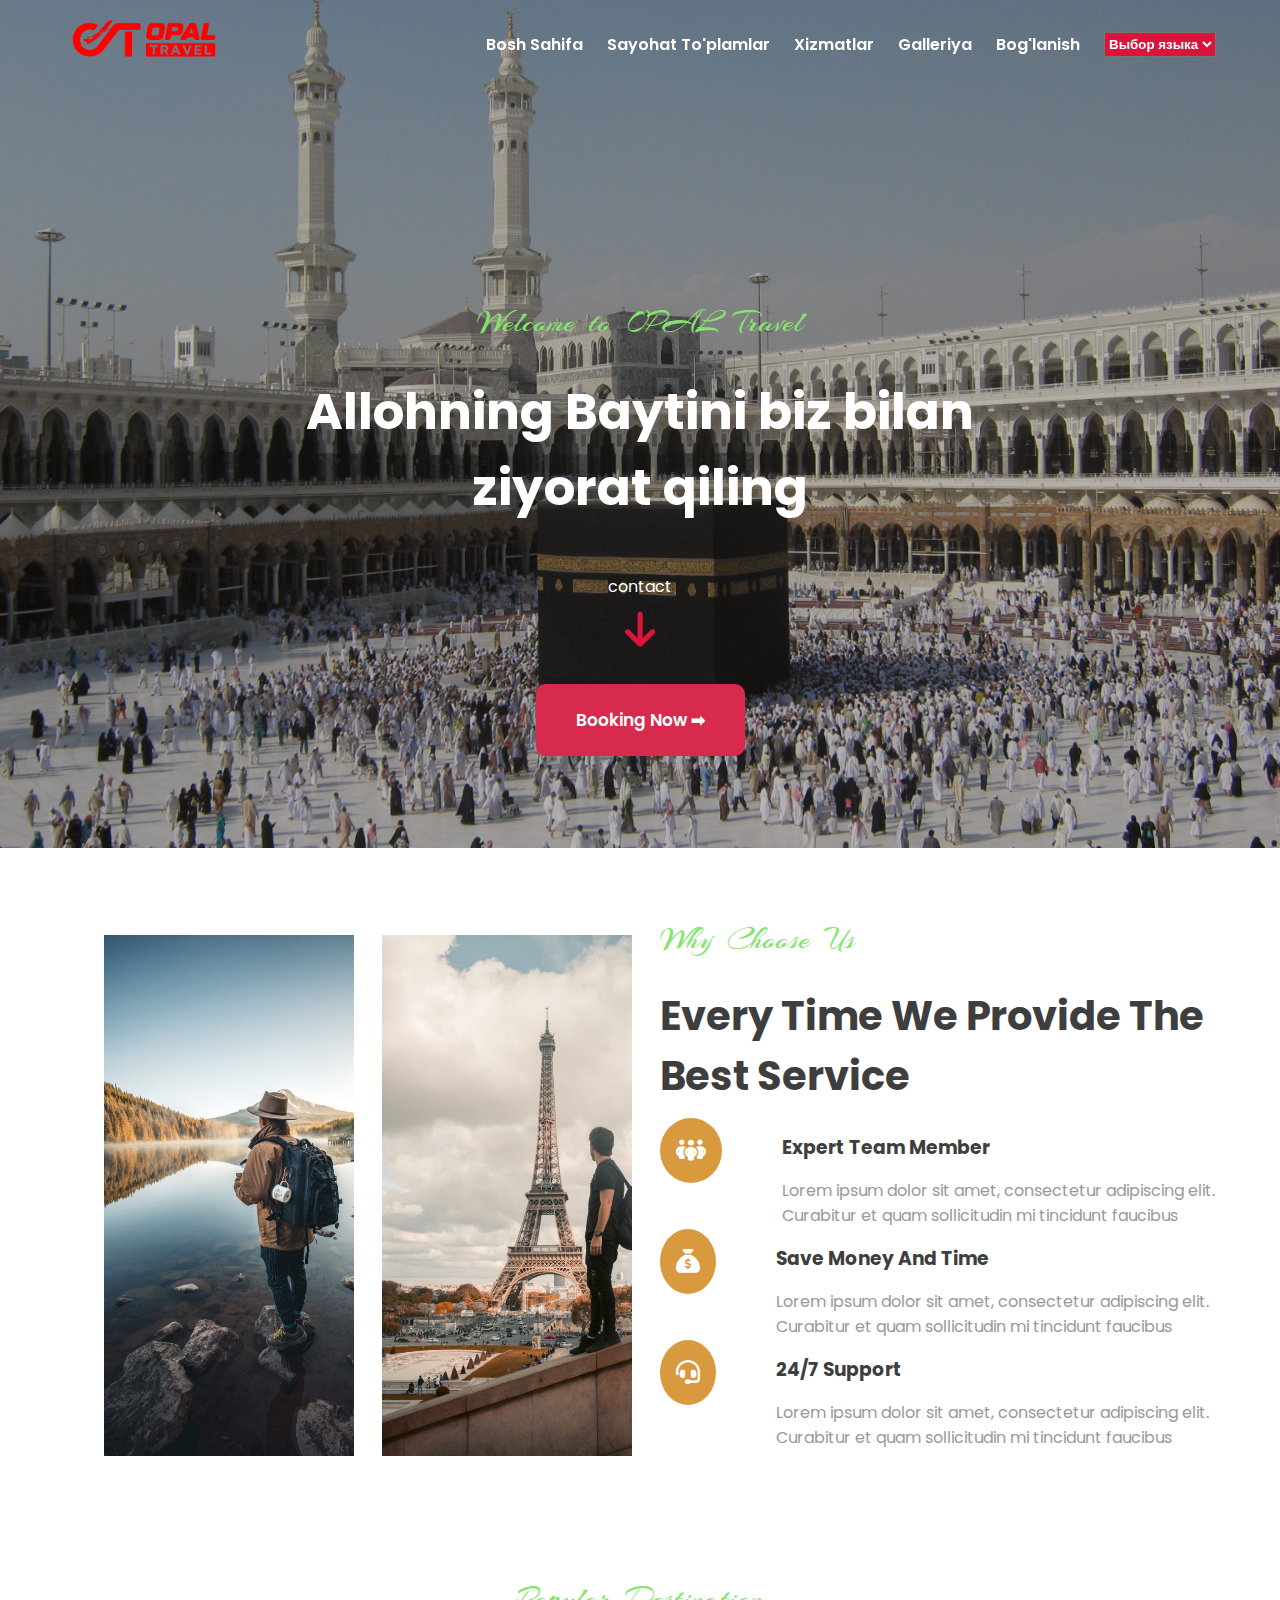
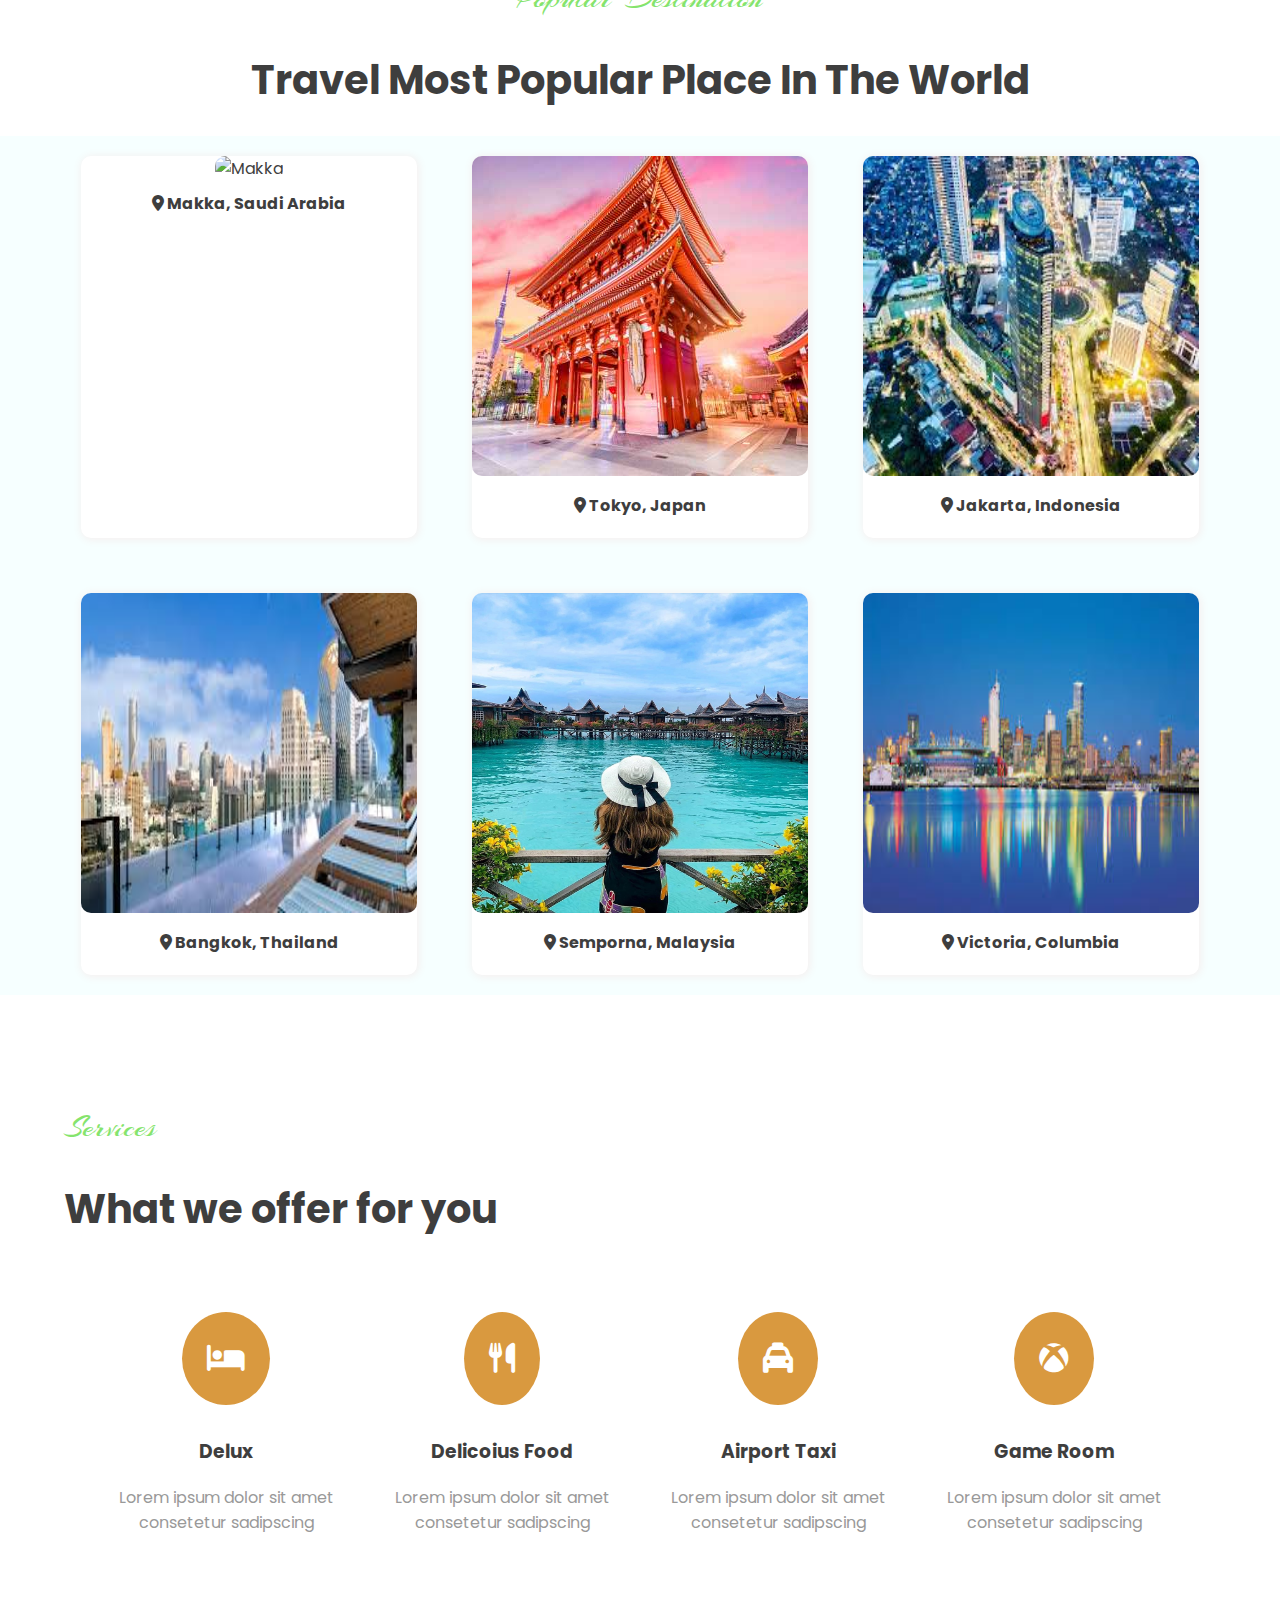
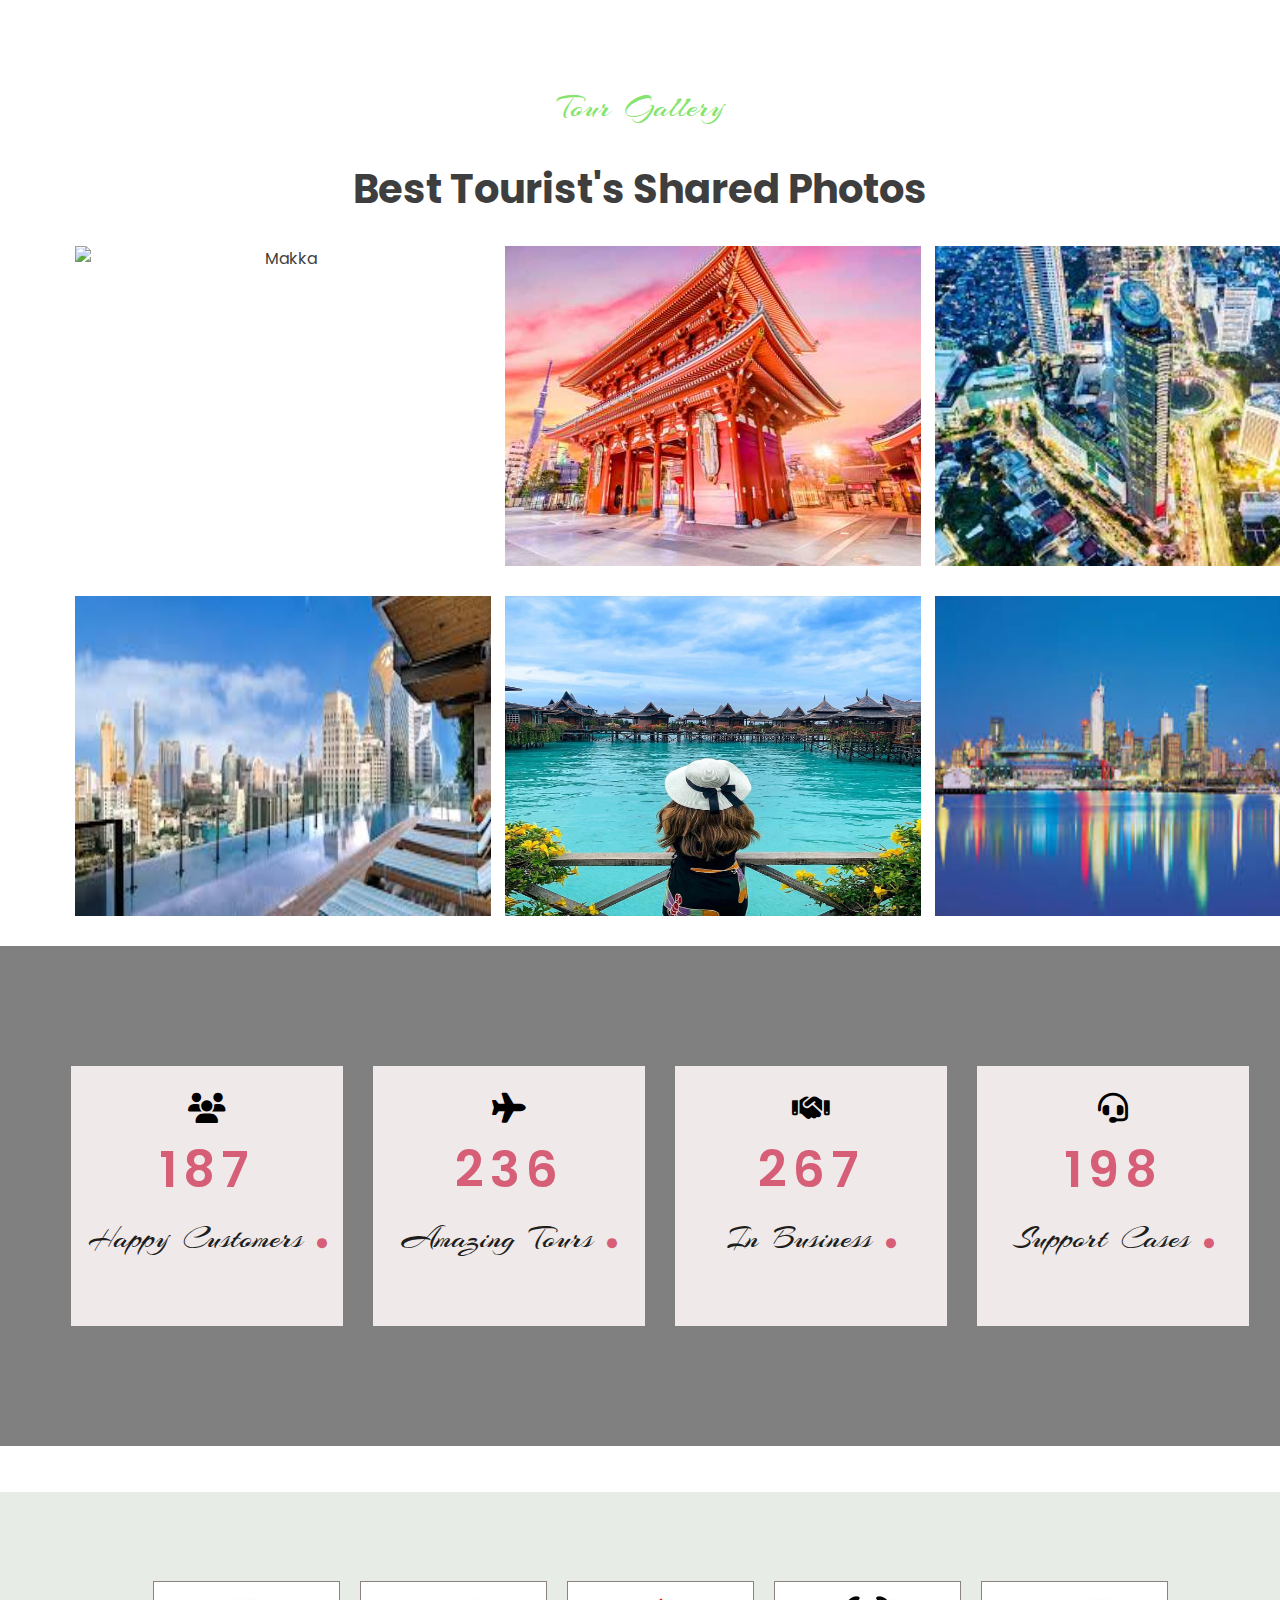
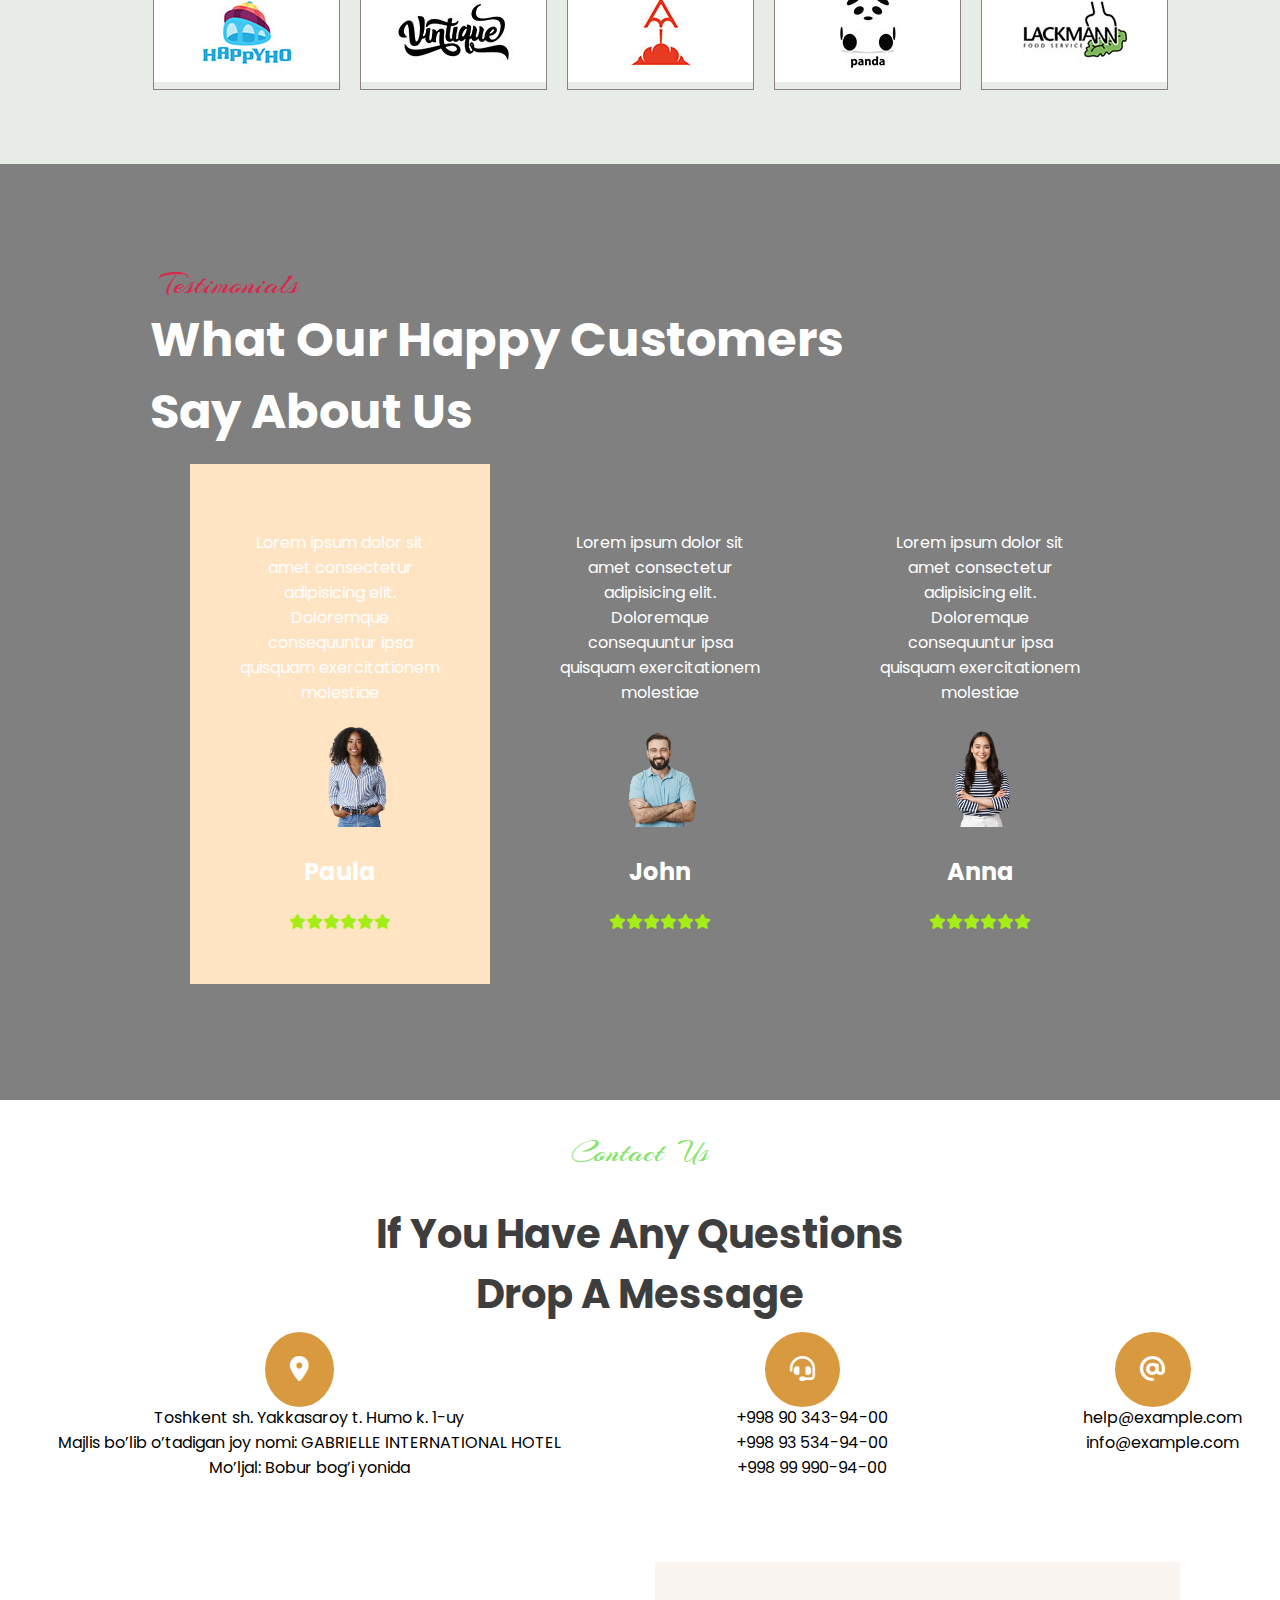
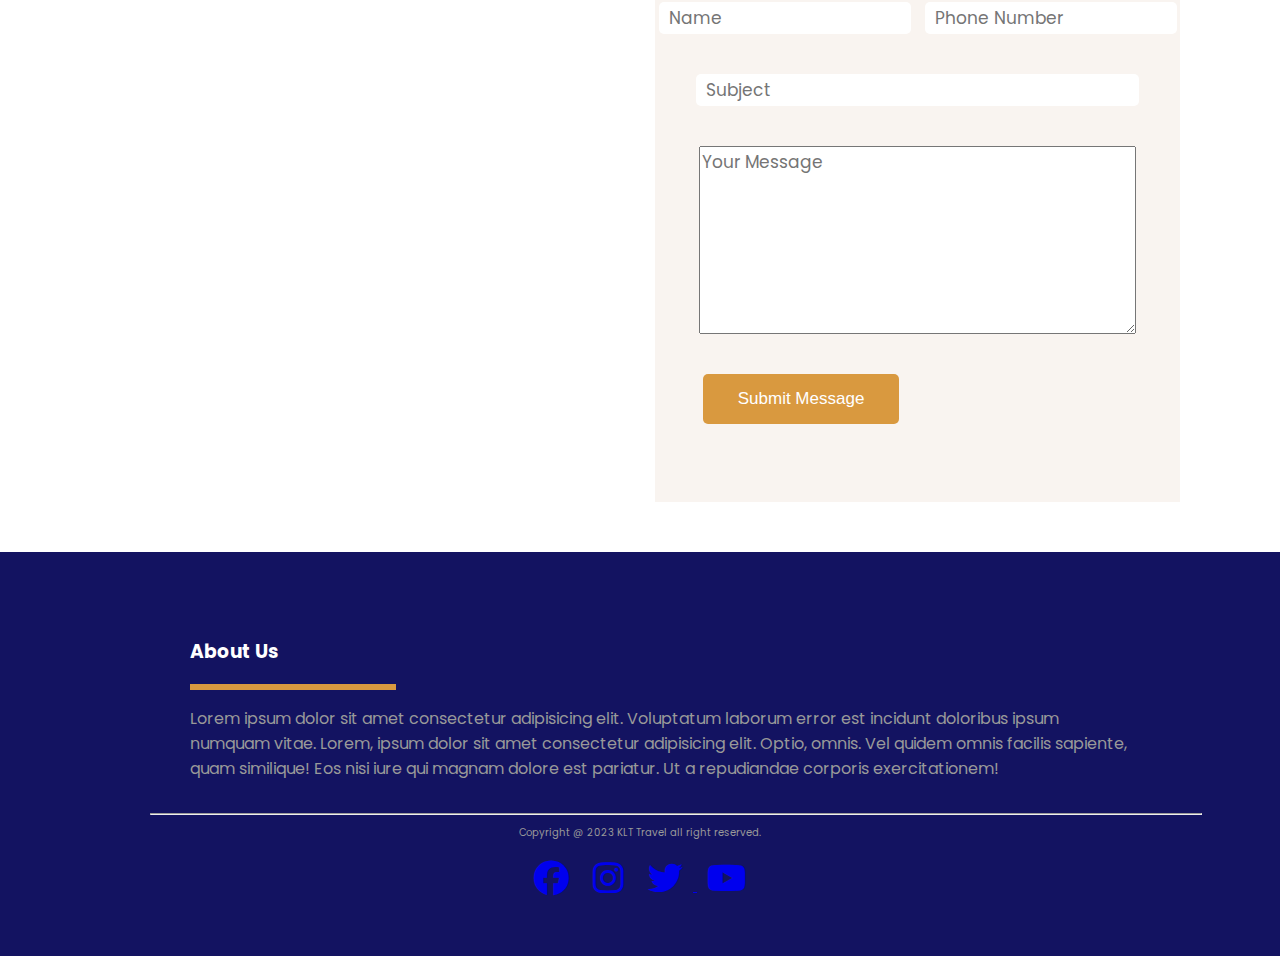
==== index-ru.html @ 3e482648 "opal tamom" ====
<!DOCTYPE html>
<html lang="ru">
  <head>
    <meta charset="UTF-8" />
    <meta http-equiv="X-UA-Compatible" content="IE=edge" />
    <meta name="viewport" content="width=device-width, initial-scale=1" />

    <title>OPAL Travel</title>
    <link
      rel="shortcut icon"
      href="images/icons/OPAL.png"
      type="image/x-icon" />
    <link rel="preconnect" href="https://fonts.googleapis.com" />
    <link rel="preconnect" href="https://fonts.gstatic.com" crossorigin />
    <link
      href="https://fonts.googleapis.com/css2?family=Arizonia&family=Poppins:wght@400;700&display=swap"
      rel="stylesheet" />
    <link
      rel="stylesheet"
      href="https://cdnjs.cloudflare.com/ajax/libs/font-awesome/6.1.1/css/all.min.css" />

    <link rel="stylesheet" href="styles/styles.css" />
    <script src="https://polyfill.io/v3/polyfill.min.js?features=default"></script>
    <script src="db.js"></script>
    <script src="script.js" defer></script>
  </head>
  <body>
    <header>
      <div class="logo">
        <a href="index.html"
          ><img src="images/icons/OPAL.png" alt="opal-logo"
        /></a>
      </div>
      <!-- <div class="menu">
        <ul class="nav-links" id="nav-links">
          <span class="close-bar"
            ><i class="fa-solid fa-circle-xmark"> </i
          ></span>
          <li><a href="#home" class="fixed">Bosh Sahifa</a></li>
          <li><a href="#top-deals" class="fixed">Sayohat To'plamlar </a></li>
          <li><a href="#services" class="fixed">Xizmatlar</a></li>
          <li><a href="#tour-gallery" class="fixed">Galleriya</a></li>
          <li><a href="#contact-us" class="fixed">Bog'lanish</a></li>
          
        </ul>
      </div> -->
      <div class="hamburger-menu" id="hamburger-menu">
        <a href="#" class="menu-bar"><i class="fa-solid fa-bars"></i></a>
      </div>

      <nav>
        <ul>
          <li><a href="#home" class="fixed">Bosh Sahifa</a></li>
          <li><a href="#top-deals" class="fixed">Sayohat To'plamlar </a></li>
          <li><a href="#services" class="fixed">Xizmatlar</a></li>
          <li><a href="#tour-gallery" class="fixed">Galleriya</a></li>
          <li><a href="#contact-us" class="fixed">Bog'lanish</a></li>
          <select
            name="language-selecet"
            id="language-select"
            onclick="setLanguagePreference(this.value);">
            <option value="0">Выбор языка </option>
            <option value="index.html">O'zbek</option>
            <option value="index-ru.html">Русский </option>
          </select>
        </ul>
      </nav>
    </header>

    <main>
      <section id="home">
        <div class="bg"></div>
        <div class="slide fade">
          <img
            src="images/places/K.jpg"
            alt="AL Masjid Al Haram  Makkah picture" />
          <div class="text">
            <h3 class="curly-words animate__animated animate__bounce">
              Welcome to OPAL Travel
            </h3>
            <h1 class="animate__animated animate__fadeInLeft">
              Allohning Baytini biz bilan ziyorat qiling
            </h1>
            <p class="animate__animated animate__fadeInRight">
              contact <br />
              <i class="fa-solid fa-arrow-down down-arrow"></i>
            </p>
            <a href="tel:+998903439400" class="call-btn">Booking Now ➡</a>
          </div>
        </div>
        <div class="slide fade">
          <img
            src="images/places/pexels-zukiman-mohamad-22804.jpg"
            alt="Dubai picture" />
          <div class="text">
            <h3 class="curly-words animate__animated animate__fadeInDown">
              Welcome to OPAL Travel
            </h3>
            <h1 class="animate__animated animate__fadeInLeft">
              Dunyoning yangi qirralarini biz bilan kashf qiling
            </h1>
            <p class="animate__animated animate__fadeInRight">
              Biz bilan hoziroq bog'laning
              <br />
              <i class="fa-solid fa-arrow-down down-arrow"></i>
            </p>
            <a href="tel:++998903439400" class="call-btn">Booking Now ➡</a>
          </div>
        </div>
      </section>
      <section id="why-choose-us">
        <div class="choose-images">
          <ul>
            <li>
              <img src="images/service/mountain-man.jpg" alt="mountain-man" />
            </li>
            <li><img src="images/service/paris.jpg" alt="paris" /></li>
          </ul>
        </div>
        <div class="choose-us-info">
          <h3 class="curly-words">Why Choose Us</h3>
          <h1 class="section-title">Every Time We Provide The Best Service</h1>
          <ul>
            <li>
              <div>
                <span><i class="fa-solid fa-people-group"></i> </span>
              </div>
              <div class="txt">
                <h3>Expert Team Member</h3>
                <p>
                  Lorem ipsum dolor sit amet, consectetur adipiscing elit.
                  Curabitur et quam sollicitudin mi tincidunt faucibus
                </p>
              </div>
            </li>
            <li>
              <div>
                <span><i class="fa-solid fa-sack-dollar"></i> </span>
              </div>
              <div class="txt">
                <h3>Save Money And Time</h3>
                <p>
                  Lorem ipsum dolor sit amet, consectetur adipiscing elit.
                  Curabitur et quam sollicitudin mi tincidunt faucibus
                </p>
              </div>
            </li>
            <li>
              <div>
                <span> <i class="fa-solid fa-headset"></i> </span>
              </div>
              <div class="txt">
                <h3>24/7 Support</h3>
                <p>
                  Lorem ipsum dolor sit amet, consectetur adipiscing elit.
                  Curabitur et quam sollicitudin mi tincidunt faucibus
                </p>
              </div>
            </li>
          </ul>
        </div>
      </section>
      <section id="top-deals">
        <h3 class="curly-words">Popular Destination</h3>
        <h1 class="section-title">Travel Most Popular Place In The World</h1>
        <div class="destination-gallery">
          <div class="travel-package-model hidden">
            <div class="close-travel">
              <i class="fa-solid fa-circle-xmark"></i>
            </div>

            <h3> Sizga ushbu safarda taklif qiladi: </h3>
            <ul class="travel-package-content"> </ul>
          </div>
          <div class="package-model-overlay hidden"></div>
          <ul class="travel-package-cards"></ul>
        </div>
      </section>
      <section id="services">
        <h3 class="curly-words">Services</h3>
        <h1 class="section-title">What we offer for you</h1>
        <ul class="services-cards">
          <li class="card">
            <span><i class="fa-solid fa-bed"></i></span>
            <h3>Delux</h3>
            <p>Lorem ipsum dolor sit amet consetetur sadipscing</p>
          </li>
          <li class="card">
            <span><i class="fa-solid fa-utensils"></i></span>
            <h3>Delicoius Food</h3>
            <p>Lorem ipsum dolor sit amet consetetur sadipscing</p>
          </li>
          <li class="card">
            <span><i class="fa-solid fa-taxi"></i></span>
            <h3>Airport Taxi</h3>
            <p>Lorem ipsum dolor sit amet consetetur sadipscing</p>
          </li>
          <li class="card">
            <span><i class="fa-brands fa-xbox"></i></span>
            <h3>Game Room</h3>
            <p>Lorem ipsum dolor sit amet consetetur sadipscing</p>
          </li>
        </ul>
      </section>
      <section id="tour-gallery">
        <div class="modal">
          <div class="modal-content">
            <div class="close modal-btns">
              <i class="close-modal fa-solid fa-circle-xmark"></i>
            </div>
            <img
              id="modal-photo"
              src="images/places/pexels-haydan-assoendawy-5004002.jpg"
              alt="" />
          </div>
        </div>
        <h3 class="curly-words">Tour Gallery</h3>
        <h1 class="section-title">Best Tourist's Shared Photos</h1>
        <ul class="photos"></ul>
      </section>
      <div class="statistics">
        <ul class="statistics-content">
          <li>
            <span><i class="fa-solid fa-users"></i></span>
            <h1 id="nbr">324</h1>
            <h3 class="curly-words">
              Happy Customers
              <span class="dot"><i class="fa-solid fa-circle"></i></span>
            </h3>
          </li>
          <li>
            <span><i class="fa-solid fa-plane"></i></span>
            <h1 id="nbr">236</h1>
            <h3 class="curly-words">
              Amazing Tours
              <span class="dot"><i class="fa-solid fa-circle"></i></span>
            </h3>
          </li>
          <li>
            <span><i class="fa-solid fa-handshake"></i></span>
            <h1 id="nbr">267</h1>
            <h3 class="curly-words">
              In Business
              <span class="dot"><i class="fa-solid fa-circle"></i></span>
            </h3>
          </li>
          <li>
            <span><i class="fa-solid fa-headset"></i></span>
            <h1 id="nbr">198</h1>
            <h3 class="curly-words">
              Support Cases
              <span class="dot"><i class="fa-solid fa-circle"></i></span>
            </h3>
          </li>
        </ul>
      </div>
      <div class="partners">
        <ul>
          <li><img src="/images/partners/1-2.jpg" alt="partners logo" /></li>
          <li><img src="/images/partners/2-2.jpg" alt="partners logo" /></li>
          <li><img src="/images/partners/3-2.jpg" alt="partners logo" /></li>
          <li><img src="/images/partners/4-2.jpg" alt="partners logo" /></li>
          <li><img src="/images/partners/5-2.jpg" alt="partners logo" /></li>
        </ul>
      </div>
      <section id="testimonials">
        <div class="testimonials-content">
          <div class="testimonials-headings">
            <h3 class="curly-words">Testimonials</h3>
            <h1>What Our Happy Customers</h1>
            <h1>Say About Us</h1>
          </div>
          <ul class="views-container">
            <li class="views">
              <p>
                Lorem ipsum dolor sit amet consectetur adipisicing elit.
                Doloremque consequuntur ipsa quisquam exercitationem molestiae
              </p>
              <div class="user-img">
                <img
                  src="/images/users/user1-removebg-preview.png"
                  alt="user photo" />
              </div>
              <h2>Paula</h2>
              <span class="rating-stars"
                ><i class="fa-solid fa-star"></i><i class="fa-solid fa-star"></i
                ><i class="fa-solid fa-star"></i><i class="fa-solid fa-star"></i
                ><i class="fa-solid fa-star"></i><i class="fa-solid fa-star"></i
              ></span>
            </li>
            <li class="views">
              <p>
                Lorem ipsum dolor sit amet consectetur adipisicing elit.
                Doloremque consequuntur ipsa quisquam exercitationem molestiae
              </p>
              <div class="user-img">
                <img
                  src="/images/users/user2-removebg-preview.png"
                  alt="user photo" />
              </div>
              <h2>John</h2>
              <span class="rating-stars"
                ><i class="fa-solid fa-star"></i><i class="fa-solid fa-star"></i
                ><i class="fa-solid fa-star"></i><i class="fa-solid fa-star"></i
                ><i class="fa-solid fa-star"></i><i class="fa-solid fa-star"></i
              ></span>
            </li>
            <li class="views active">
              <p>
                Lorem ipsum dolor sit amet consectetur adipisicing elit.
                Doloremque consequuntur ipsa quisquam exercitationem molestiae
              </p>
              <div class="user-img">
                <img
                  src="/images/users/user3-removebg-preview.png"
                  alt="user photo" />
              </div>
              <h2>Anna</h2>
              <span class="rating-stars"
                ><i class="fa-solid fa-star"></i><i class="fa-solid fa-star"></i
                ><i class="fa-solid fa-star"></i><i class="fa-solid fa-star"></i
                ><i class="fa-solid fa-star"></i><i class="fa-solid fa-star"></i
              ></span>
            </li>
          </ul>
        </div>
      </section>
      <section id="contact-us">
        <h3 class="curly-words">Contact Us</h3>
        <h1>
          If You Have Any Questions <br />
          Drop A Message
        </h1>
        <ul>
          <li>
            <span><i class="fa-solid fa-location-dot"></i></span>
            <p>
              Toshkent sh. Yakkasaroy t. Humo k. 1-uy <br />
              Majlis bo’lib o’tadigan joy nomi: GABRIELLE INTERNATIONAL HOTEL
              <br />
              Mo’ljal: Bobur bog’i yonida
            </p>
          </li>
          <li>
            <span><i class="fa-solid fa-headset"></i></span>
            <p>
              +998 90 343-94-00 <br />+998 93 534-94-00 <br />
              +998 99 990-94-00
            </p>
          </li>
          <li>
            <span><i class="fa-solid fa-at"></i></span>
            <p>
              help@example.com <br />
              info@example.com
            </p>
          </li>
        </ul>
        <div class="map-form">
          <div id="map"></div>
          <form
            method="post"
            action="https://api.sheetmonkey.io/form/v38ZGj1Fj7VmcC5HM39WJy">
            <input type="text" name="Name" placeholder="Name" />
            <input
              type="tel"
              name="Phone"
              placeholder="Phone Number"
              required />
            <input type="text" name="Subject" placeholder="Subject" />
            <textarea
              name="Message"
              id="message"
              rows="7"
              placeholder="Your Message"></textarea>
            <button type="submit">Submit Message</button>
          </form>
        </div>
      </section>
    </main>
    <footer>
      <ul>
        <li>
          <h3>About Us</h3>
          <hr class="first" width="10px" />
          <p>
            Lorem ipsum dolor sit amet consectetur adipisicing elit. Voluptatum
            laborum error est incidunt doloribus ipsum numquam vitae. Lorem,
            ipsum dolor sit amet consectetur adipisicing elit. Optio, omnis. Vel
            quidem omnis facilis sapiente, quam similique! Eos nisi iure qui
            magnam dolore est pariatur. Ut a repudiandae corporis
            exercitationem!
          </p>
        </li>
      </ul>
      <hr width="1050px" />

      <div class="socials">
        <p class="copyright">Copyright @ 2023 KLT Travel all right reserved.</p>
        <a href="https://www.facebook.com"
          ><i class="fa-brands fa-facebook"></i
        ></a>
        <a href="https://www.instagram.com"
          ><i class="fa-brands fa-instagram"></i
        ></a>
        <a href="https://www.twitter.com">
          <i class="fa-brands fa-twitter"></i>
        </a>
        <a href="https://www.youtube.com">
          <i class="fa-brands fa-youtube"></i>
        </a>
      </div>
    </footer>
    <script
      async
      src="https://maps.googleapis.com/maps/api/js?key=AIzaSyCbPC1AUNj_nvTOftu_wu8YX6pYFyJhK-w&callback=initMap"></script>
  </body>
</html>
---- styles/styles.css ----
body {
  margin: 0;
  padding: 0;
  box-sizing: border-box;
  font-family: "Poppins", serif;
  color: rgb(62, 62, 62);
}
p {
  color: rgb(153, 153, 153);
}

ul {
  list-style-type: none;
}
/* ----------HEADER */
header {
  display: flex;
  justify-content: space-between;
  align-items: center;
  height: 7%;
  padding: 1% 5%;
  background-color: inherit;
  position: fixed;
  top: 0;
  left: 0;
  right: 0;
  z-index: 999;
  transition: 0.3s ease-in-out;
  color: #fff;
}

.nav-active {
  background-color: #fff;
  color: black;
  box-shadow: 1px 1px 10px 1px rgb(182, 171, 171);
}
nav a {
  text-decoration: none;
  transition: 0.1s;
  font-weight: 600;
}

nav a:hover {
  color: aquamarine;
}

header .logo img {
  width: 10rem;
}

header nav ul {
  display: flex;
  gap: 1.5rem;
}
header .fixed {
  color: inherit;
}

/* ----------------MAIN */
#home {
  text-align: center;
}
.curly-words {
  font-family: "Arizonia", serif;
  color: rgb(133, 228, 109);
  word-spacing: 5px;
  font-size: 2rem;
  font-weight: normal;
}

.down-arrow {
  font-size: 40px;
  color: crimson;
  margin: 10px 0;
}

#language-select {
  background-color: crimson;
  color: #fff;
  font-weight: bold;
  font-style: inherit;
}

#home .slide img {
  width: 100%;
  height: 53rem !important;
  vertical-align: center;
  object-fit: cover;
}
#home .bg {
  width: 100%;
  height: 53rem;
  background-color: rgba(20, 9, 9, 0.295);
  position: absolute;
}

#home .slide .text {
  color: #fff;
  position: absolute;
  top: 30%;
  width: 100%;
}
.slide .text h1,
.slide .text p {
  width: 43rem;
  margin: 0 auto 3rem auto;
  color: #fff;
}
.slide .text h1 {
  font-size: 50px;
}
.slide .text .call-btn {
  outline: none;
  border: none;
  padding: 1.5rem 2.5rem;
  background-color: rgb(216, 42, 77);
  color: #fff;
  font-size: 17px;
  border-radius: 10px;
  cursor: pointer;
  margin-top: 10rem !important;
  font-weight: 600;
  transition: 0.3s;
  text-decoration: none;
}
.slide .text .call-btn:hover {
  background-color: rgb(214, 95, 119);
}

/* ------ why choose us  */

#why-choose-us {
  display: flex;
  padding: 5%;
}
.choose-images ul {
  display: flex;
}

.choose-images ul li img {
  width: 90%;
}
.section-title {
  font-size: 2.5rem;
}
.choose-us-info ul {
  padding-left: 0 !important;
}
.choose-us-info li {
  display: flex;
}

.choose-us-info span {
  font-size: 2rem;
  margin-right: 3.7rem;
  padding: 1rem;
  font-size: 1.5rem;
}
.choose-us-info h3 {
  margin: 0;
}

#top-deals {
  text-align: center;
}

/* -------- TRAVEL PACKAGES */
/* 
.destination-gallery {
  display: flex;
  flex-direction: column;
  align-items: center;
  justify-content: center;
  color: #222;
  position: relative;
} */

.travel-package-cards {
  background-color: rgb(246, 255, 255);
  display: grid;
  grid-template-columns: 21rem 21rem 21rem;
  gap: 55px !important;
  justify-content: center;
  padding: 20px 0;
}
.travel-package-card {
  background-color: #fff;
  box-shadow: 1px 1px 10px 1px rgb(245, 239, 239);
  border-radius: 10px;
  cursor: pointer;
}

.card-img img {
  width: 21rem;
  border-radius: 10px;
  height: 20rem;
  transition: 0.3s;
  margin-bottom: 10px;
}
.card-img img:hover {
  filter: brightness(50%);
}

.travel-package-card .price {
  background-color: rgb(217, 153, 63);
  display: inline-block;
  color: #fff;
  padding: 5px 25px;
  border-radius: 50px;
  letter-spacing: 5px;
}

.location-name {
  margin: 0;
  margin-bottom: 20px;
}

.travel-package-model {
  background-color: white;
  border: 1px solid #ddd;
  border-radius: 15px;
  position: fixed; /* Stay in place */
  z-index: 9; /* Sit on top */
  padding: 20px;
  left: 35%;
  top: 40%;
  width: 30%; /* Full width */
  overflow: hidden; /* Enable scroll if needed */
}

.package-model-overlay {
  position: fixed;
  top: 0;
  bottom: 0;
  left: 0;
  right: 0;
  width: 100%;
  height: 100%;
  background: rgba(0, 0, 0, 0.5);
  backdrop-filter: blur(5px);
  z-index: 1;
}
.close-travel {
  position: absolute;
  cursor: pointer;
  color: rgb(214, 95, 119);
  font-size: 30px;
  top: 0;
  right: 10px;
}

.hidden {
  display: none;
}

#services {
  padding: 5%;
}
.services-cards {
  display: flex;
  justify-content: center;
  margin: 0 auto;
  gap: 20px;
  padding-left: 0;
}

#services .card {
  text-align: center;
  width: 16rem;
  padding: 70px 0 40px 0;
  transition: 0.3s;
}
#services .card:hover {
  background-color: rgba(241, 248, 246, 0.438);
}

span {
  background-color: rgb(217, 153, 63);
  padding: 25px;
  border-radius: 60%;
  color: #fff;
  font-size: 30px;
}
#services .card h3 {
  margin-top: 55px;
}

#tour-gallery {
  text-align: center;
}
.photos {
  display: grid;
  grid-template-columns: 25rem 25rem 25rem;
  gap: 30px;
  padding-left: 75px;
}
.photo {
  width: 26rem;
  height: 20rem;
  position: relative;
  display: inline-block;
}
.photo img {
  display: block;
  width: 100%;
  height: 100%;
  transition: 0.5s ease;
  /* backface-visibility: hidden; */
}

.photo span {
  opacity: 0;
  position: absolute;
  top: 50%;
  left: 50%;
  background-color: transparent;
  font-size: 60px;
  transform: translate(-50%, -50%);
  -ms-transform: translate(-50%, -50%);
  text-align: center;
  cursor: pointer;
}
.photo-name {
  opacity: 0;
  position: absolute;
  bottom: 0;
  left: 10px;
  color: #fff;
}
.photo:hover img {
  filter: brightness(60%) !important;
}

.photo:hover .photo-name,
.photo:hover span {
  opacity: 1;
}

#tour-gallery .modal {
  display: none;
  /* Hidden by default */
  position: fixed; /* Stay in place */
  z-index: 999; /* Sit on top */
  padding-top: 100px; /* Location of the box */
  left: 0;
  top: 0;
  width: 100%; /* Full width */
  height: 100%; /* Full height */
  overflow: hidden; /* Enable scroll if needed */
  background-color: rgb(3, 2, 2); /* Fallback color */
  background-color: rgba(0, 0, 0, 0.677); /* Black w/ opacity */
}
.modal-content {
  position: relative;
  height: 100vh;
}
.modal-content img {
  margin-top: 5%;
  width: 50rem;
  height: 35rem;
}

.modal-content {
  -webkit-animation-name: zoom;
  -webkit-animation-duration: 0.6s;
  animation-name: zoom;
  animation-duration: 0.6s;
}

@-webkit-keyframes zoom {
  from {
    -webkit-transform: scale(0);
  }
  to {
    -webkit-transform: scale(1);
  }
}

@keyframes zoom {
  from {
    transform: scale(0);
  }
  to {
    transform: scale(1);
  }
}

.modal-btns {
  position: absolute;
  cursor: pointer;
  color: rgb(214, 95, 119);
  font-size: 50px;
}

.close {
  top: -10%;
  right: 20px;
}

.statistics {
  width: 100%;
  height: 100%;
  margin: 30px 0;
}
.statistics-content {
  display: flex;
  background-image: url("/images/travel-concept-with-landmarks.jpg");
  min-height: 500px;
  background-attachment: fixed;
  background-repeat: no-repeat;
  background-size: cover;
  background-position: top;
  background-color: grey;
  background-blend-mode: multiply;
  justify-content: center;
  align-items: center;
  gap: 30px;
  text-align: center;
}
.statistics-content li {
  width: 17rem;
  height: 15rem;
  background-color: rgba(246, 239, 239, 0.942);
  padding-top: 20px;
}
.statistics-content li span {
  background-color: transparent;
  color: black;
}
.statistics-content li h1 {
  color: rgb(214, 95, 119);
  margin-top: 0px;
  margin-bottom: 10px;
  font-size: 50px;
  letter-spacing: 6px;
  font-weight: 600;
}
.statistics-content li .curly-words {
  color: rgb(32, 29, 29);
  margin-top: 10px;
}
.dot {
  font-size: 10px;
  display: inline-block;
  padding: 0;
}
.dot i {
  color: rgb(214, 95, 119);
}
.partners {
  height: 18rem;
  overflow: hidden;
}
.partners ul {
  height: 100%;
  background-color: rgb(232, 236, 231);
  display: flex;
  align-items: center;
  justify-content: center;
  gap: 20px;
}
.partners li {
  border: solid rgb(141, 130, 130) 1px;
}
#testimonials {
  height: 100%;
  /* width: 100%; */
  background-image: url("/images/places/maldives-island.jpg");
  min-height: 70vh;
  background-attachment: fixed;
  background-repeat: no-repeat;
  background-size: cover;
  background-position: top;
  background-color: grey;
  background-blend-mode: multiply;
  padding: 100px 150px;
  overflow: hidden !important;
}

.testimonials-headings h3 {
  margin: 0 10px;
  color: rgb(216, 42, 77);
}

#testimonials h1 {
  color: #fff;
  font-size: 3rem;
  margin: 0;
}

#testimonials ul {
  display: flex;
  gap: 20px;
}
#testimonials ul li {
  width: 15rem;
  padding: 50px;
  color: #fff;
  text-align: center;
  transition: 0.3s all;
}
.active {
  background-color: bisque;
}
#testimonials li img {
  width: 10rem;
}
#testimonials p {
  color: #fff;
}
#testimonials li span {
  background-color: transparent;
  font-size: 15px;
  color: rgb(165, 237, 22);
}
#contact-us {
  text-align: center;
}
#contact-us h1 {
  font-size: 40px;
}
#contact-us ul {
  display: flex;
  gap: 120px;
  justify-content: center;
}
#contact-us li p {
  color: black;
  display: inline-block;
}
#contact-us span {
  text-align: center;
  padding: 20px 25px;
  font-size: 25px;
  border-radius: 50%;
  margin-right: 20px;
}

.map-form {
  display: flex;
  justify-content: space-between;
  gap: 30px;
  padding: 50px 100px;
}

#map {
  height: 60vh;
  width: 100%;
}

/* 
 * Optional: Makes the sample page fill the window. 
 */
html,
body {
  height: 100%;
  margin: 0;
  padding: 0;
}

form {
  background-color: rgba(246, 240, 234, 0.7);
  width: 100%;
  padding-top: 40px;
}
input {
  height: 30px;
  width: 240px;
  font-size: 17px;
  border: none;
  border-radius: 5px;
  font-family: inherit;
  padding-left: 10px;
}
input:nth-child(1) {
  margin-right: 10px;
  margin-bottom: 40px;
}
input:nth-child(3) {
  display: block;
  width: 82%;
  margin: 0 auto 40px auto;
}
textarea {
  font-family: inherit;
  font-size: 17px;
  margin: 0 auto 40px auto;
  display: block;
  width: 82%;
}

form button {
  padding: 15px 35px;
  position: absolute;
  left: 54.9%;
  cursor: pointer;
  background-color: rgb(217, 153, 63);
  color: #fff;
  font-size: 17px;
  border: none;
  border-radius: 5px;
  transition: 0.3s;
}

form button:hover {
  background-color: rgb(43, 43, 136);
}
footer {
  background-color: rgb(19, 19, 97);
  color: #fff;
  padding: 50px 150px;
}
hr.first {
  width: 200px !important;
  border: 3px solid rgb(217, 153, 63);
  margin-left: 0px;
}
footer ul {
  display: flex;
}

.socials {
  text-align: center;
}
.copyright {
  font-size: 10px;
}
.socials i {
  font-size: 35px;
  margin: 10px;
  transition: 0.3s;
}
.socials a:hover {
  color: blueviolet;
}
.menu {
  display: none;
  justify-content: center;
  align-items: center;
  width: 800px;
  height: 55vh;
  margin: 0 auto;
  background-color: rgb(48, 48, 138);
  box-shadow: 0 2px 5px rgba(0, 0, 0, 0.1);
  position: relative;
  top: 580%;
  left: 30%;
  transform: translate(-50%, -50%);
  transition: all 0.3s ease;
  border-radius: 5%;
}
.menu span {
  font-size: 30px;
  padding: 10px;
  background-color: transparent;
  color: rgb(223, 26, 26);
  position: absolute;
  top: 0;
  right: 0;
}

.menu-bar {
  display: none;
  font-size: 20px;
  padding: 5px 10px;
  border-radius: 30%;
  color: #fff;
  background-color: rgb(216, 42, 77);
  cursor: pointer;
}
.open {
  display: flex !important;
}
.nav-links {
  flex-direction: column;
  list-style: none;
  margin: 0;
  padding: 0;
}

.nav-links li {
  margin: 10px 0;
}

.nav-links a {
  color: #fff;
  text-decoration: none;
  font-size: 16px;
  transition: all 0.3s ease;
}

.nav-links a:hover {
  color: white;
  background-color: rgb(216, 42, 77);
  padding: 10px 15px;
  border-radius: 5px;
}

@media only screen and (max-width: 768px) {
  body {
    box-sizing: border-box;
    margin: 0;
    padding: 0;
    overflow-x: hidden !important;
  }
  header nav {
    display: none;
  }
  .menu-bar {
    display: block;
    margin-right: 10px;
  }

  header {
    height: 10%;
    justify-content: space-between;
    padding: 0;
    width: 100%;
  }
  header .logo img {
    width: 5rem;
  }

  #home .slide img {
    height: 40rem;
  }
  #home .bg {
    height: 35rem;
  }
  .slide .text h1 {
    font-size: 30px;
  }
  #home .slide .text {
    top: 20%;
  }
  .slide .text h1,
  .slide .text p {
    width: 400px;
  }
  .slide .text .call-btn {
    padding: 1rem;
    font-size: 12px;
  }
  #why-choose-us,
  .choose-images ul,
  .cards,
  .services-cards,
  .photos,
  .statistics-content,
  #testimonials ul,
  #contact-us ul {
    display: block;
  }
  .destination-gallery .card {
    height: 400px;
    margin-top: 20px;
  }
  #services .card {
    width: auto;
  }
  .photos {
    padding: 5px;
  }
  .photo {
    width: 20rem;
  }
  #tour-gallery .modal {
    width: 390px;
  }
  .modal-content img {
    width: 24rem;
    height: 25rem;
  }
  .statistics {
    margin: 0;
  }

  .statistics-content {
    padding-top: 20px;
    padding-bottom: 20px;
  }
  .statistics-content li .curly-words {
    font-size: 2rem;
  }
  .statistics-content li {
    margin-top: 10px;
    width: 19.5rem;
  }
  .partners {
    height: 150px;
  }
  .partners li img {
    width: 50px;
  }

  #testimonials {
    padding: 10px;
  }
  #testimonials h1 {
    font-size: 2rem;
  }
  .curly-words {
    font-size: 1rem;
  }
  #testimonials ul {
    padding: 15px;
  }
  #contact-us {
    margin-bottom: 50px;
  }
  #contact-us h1 {
    font-size: 2rem;
  }
  #contact-us li {
    margin-top: 35px;
  }

  #contact-us li p {
    display: block;
    margin-top: 25px;
  }
  .map-form {
    display: block;
    padding: 20px;
  }
  .map-form form {
    margin-top: 40px;
    padding: 170px auto;
    height: 550px;
  }
  .map-form form input {
    margin-bottom: 55px;
  }
  .map-form form input {
    width: 300px;
  }
  .map-form form input:nth-child(3) {
    margin: 0 auto 55px auto;
  }
  .map-form form input:nth-child(1) {
    margin-right: auto;
  }
  textarea {
    width: 80%;
  }
  .map-form form button {
    left: 10%;
    padding: 10px 15px;
  }
  footer {
    padding: 10px 0;
    overflow: hidden !important;
  }
  footer ul {
    padding: 5px;
    margin: 0;
  }
  footer p {
    padding: 5px;
    margin: 0;
    width: auto;
  }
  hr {
    width: 100px;
  }
}
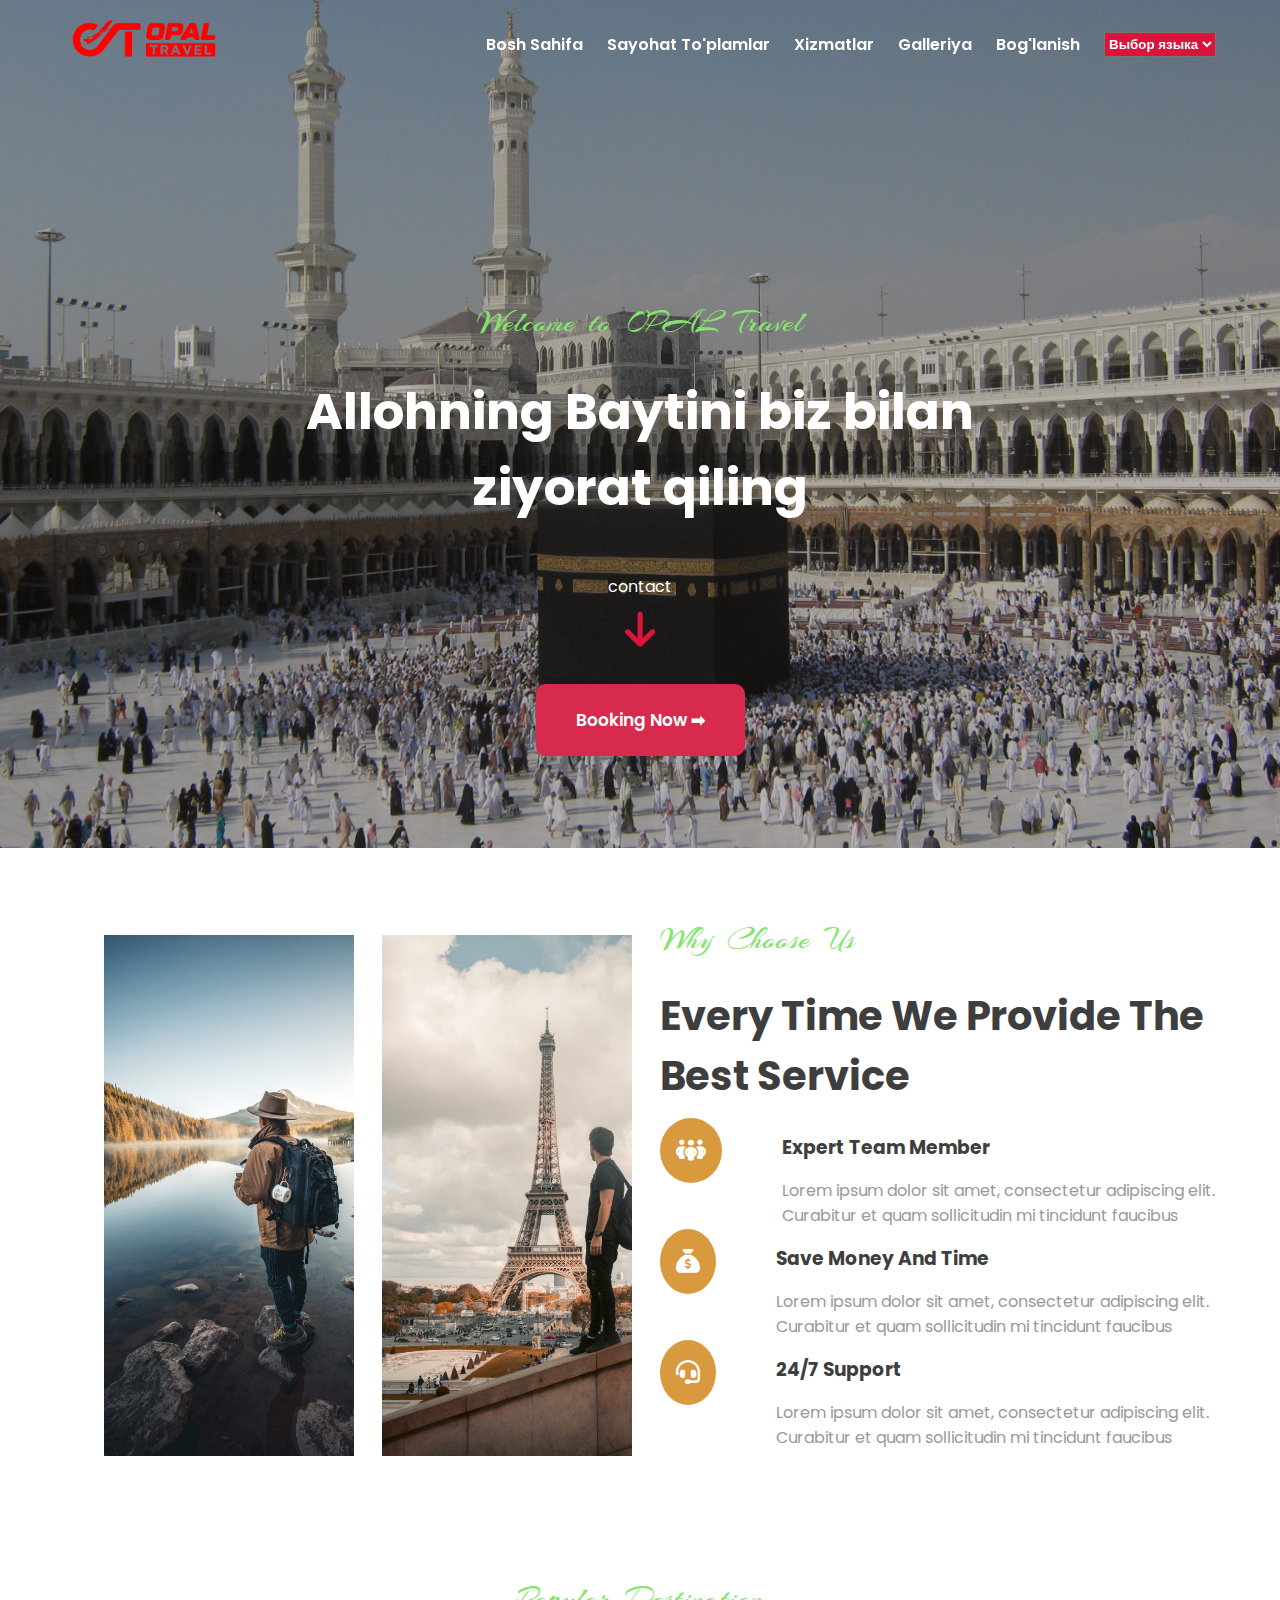
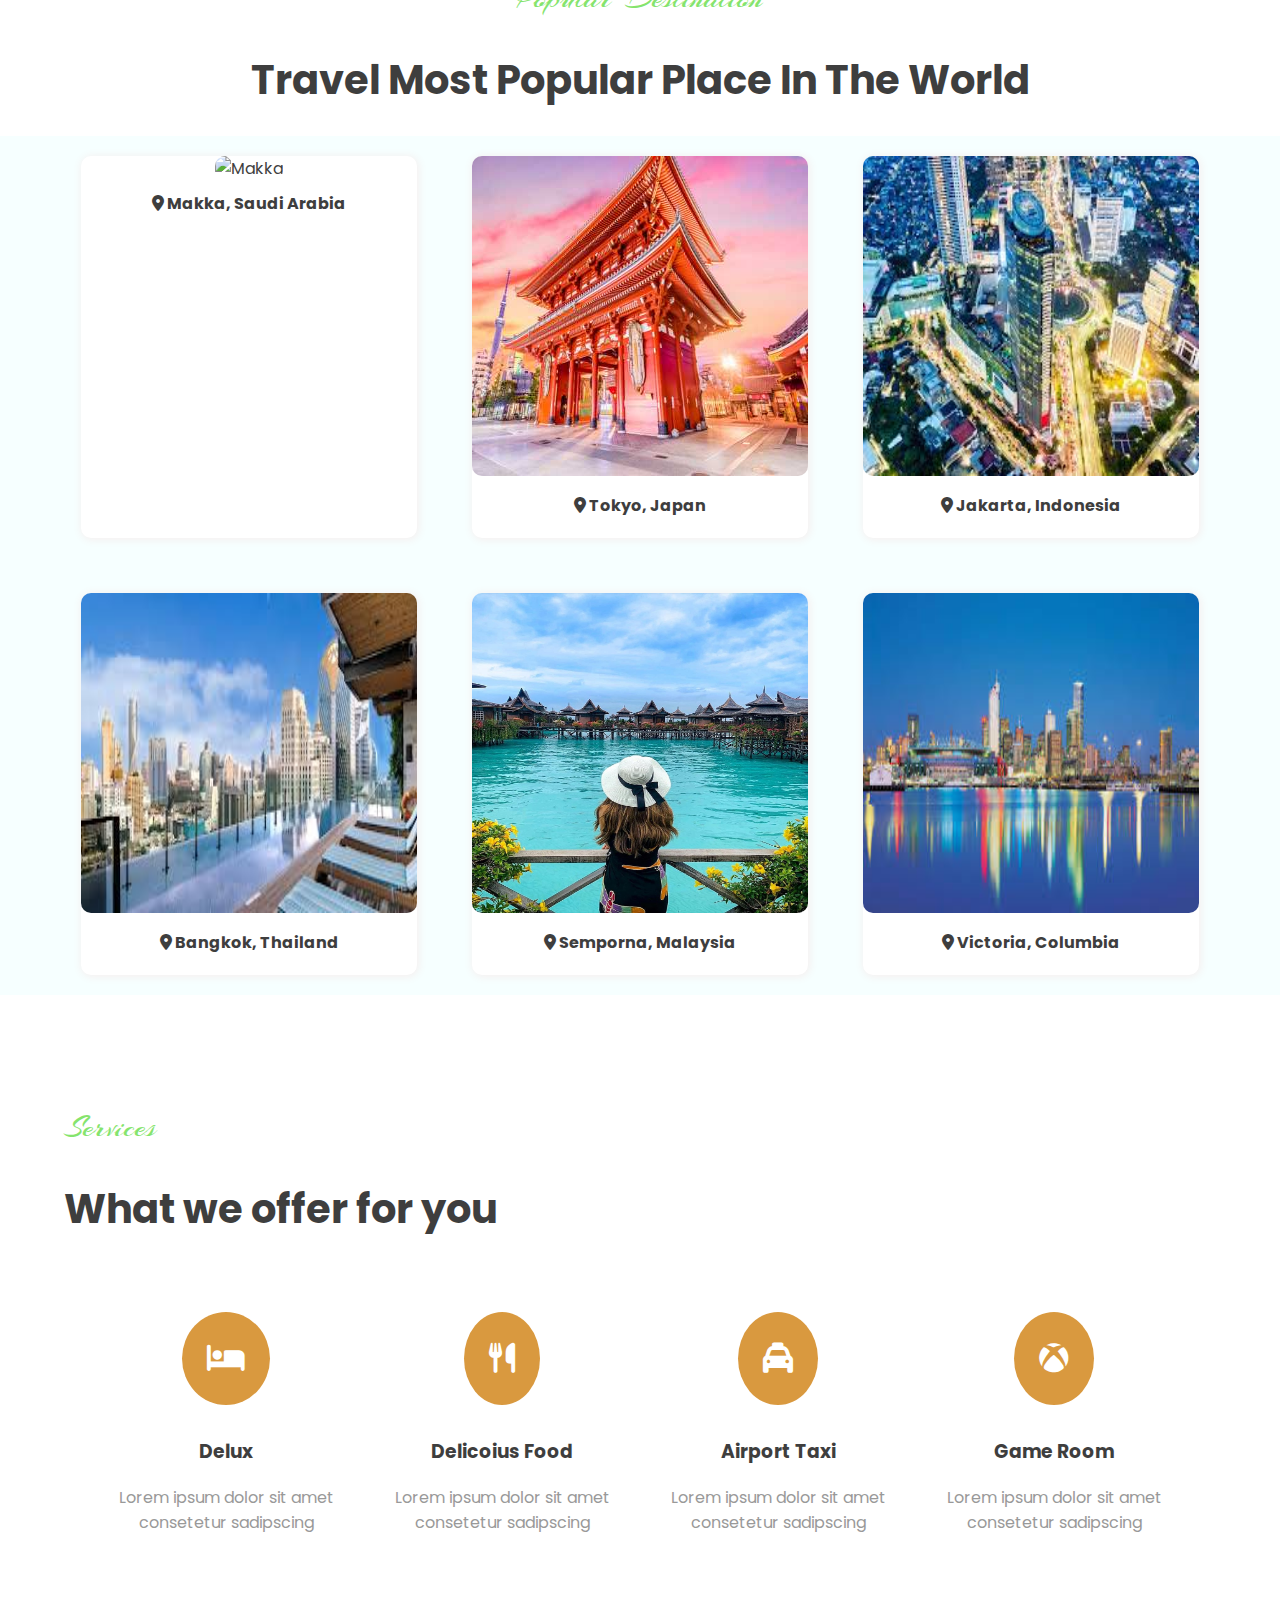
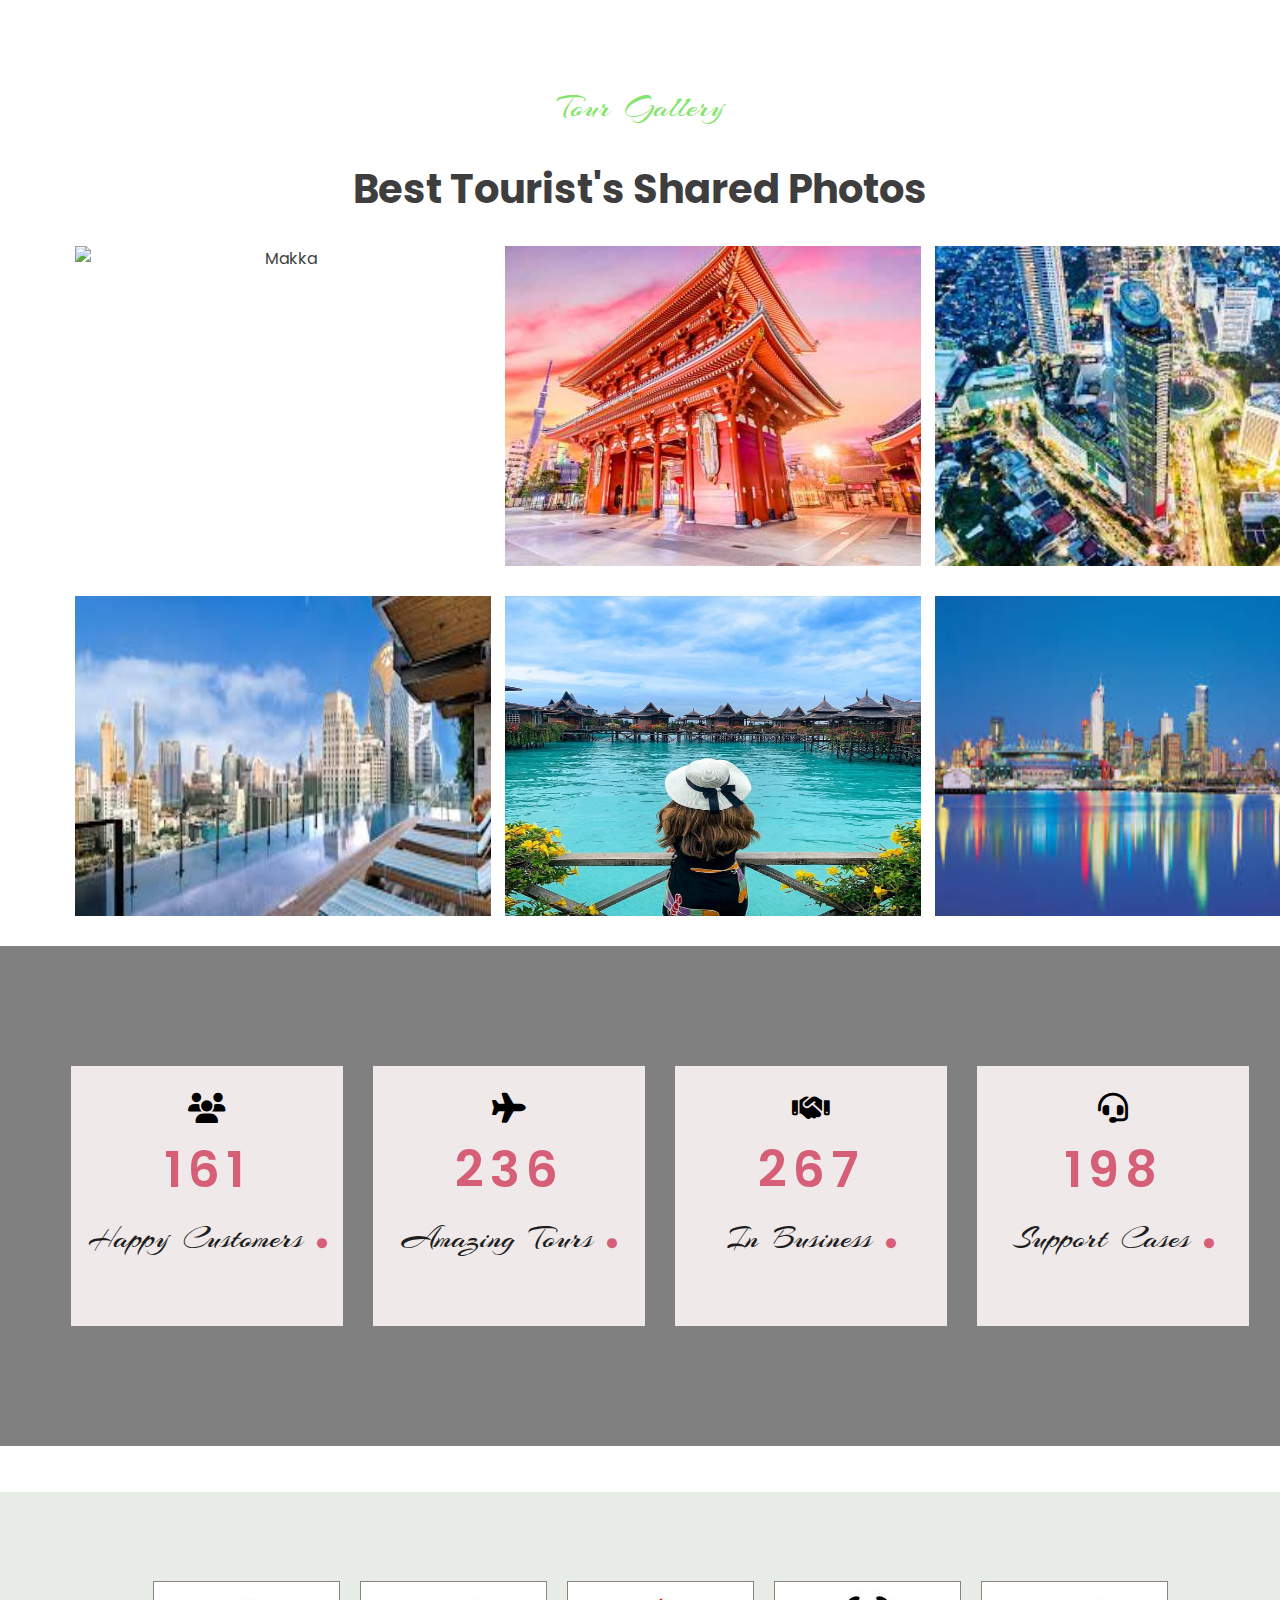
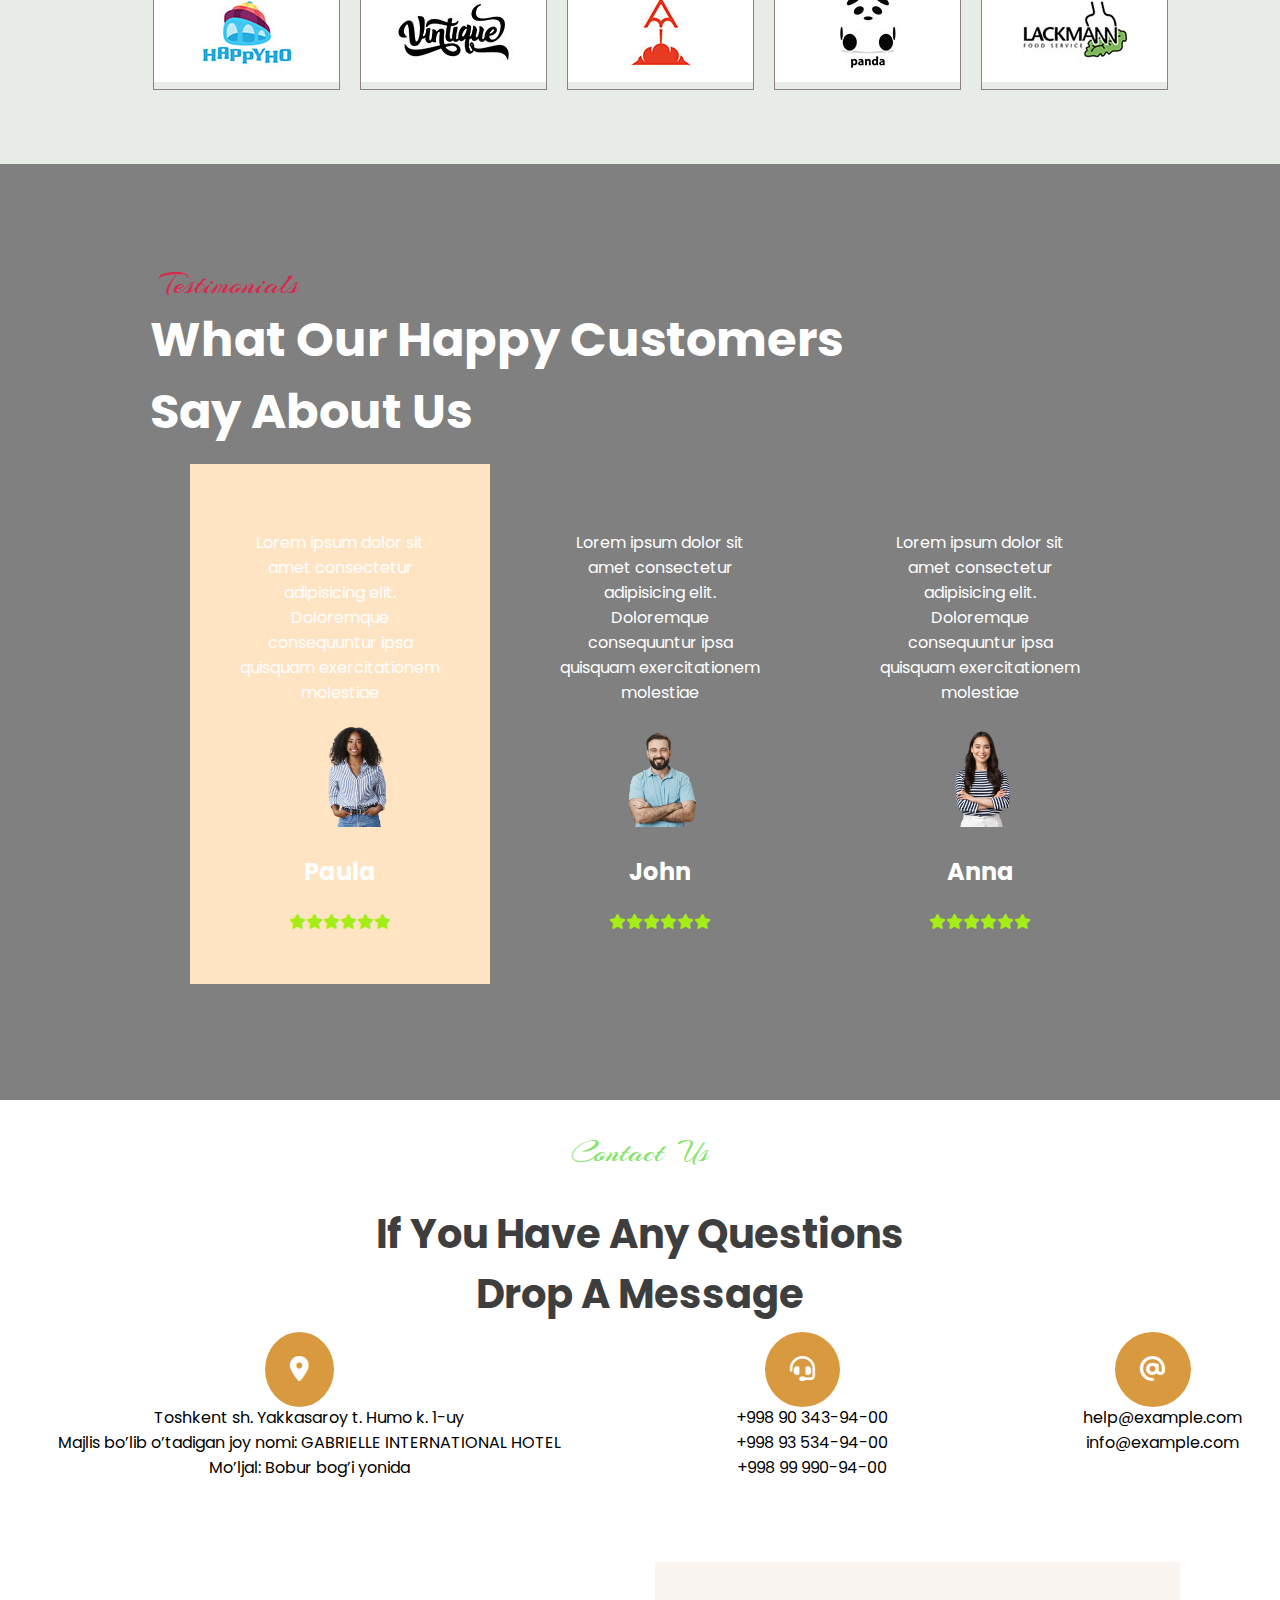
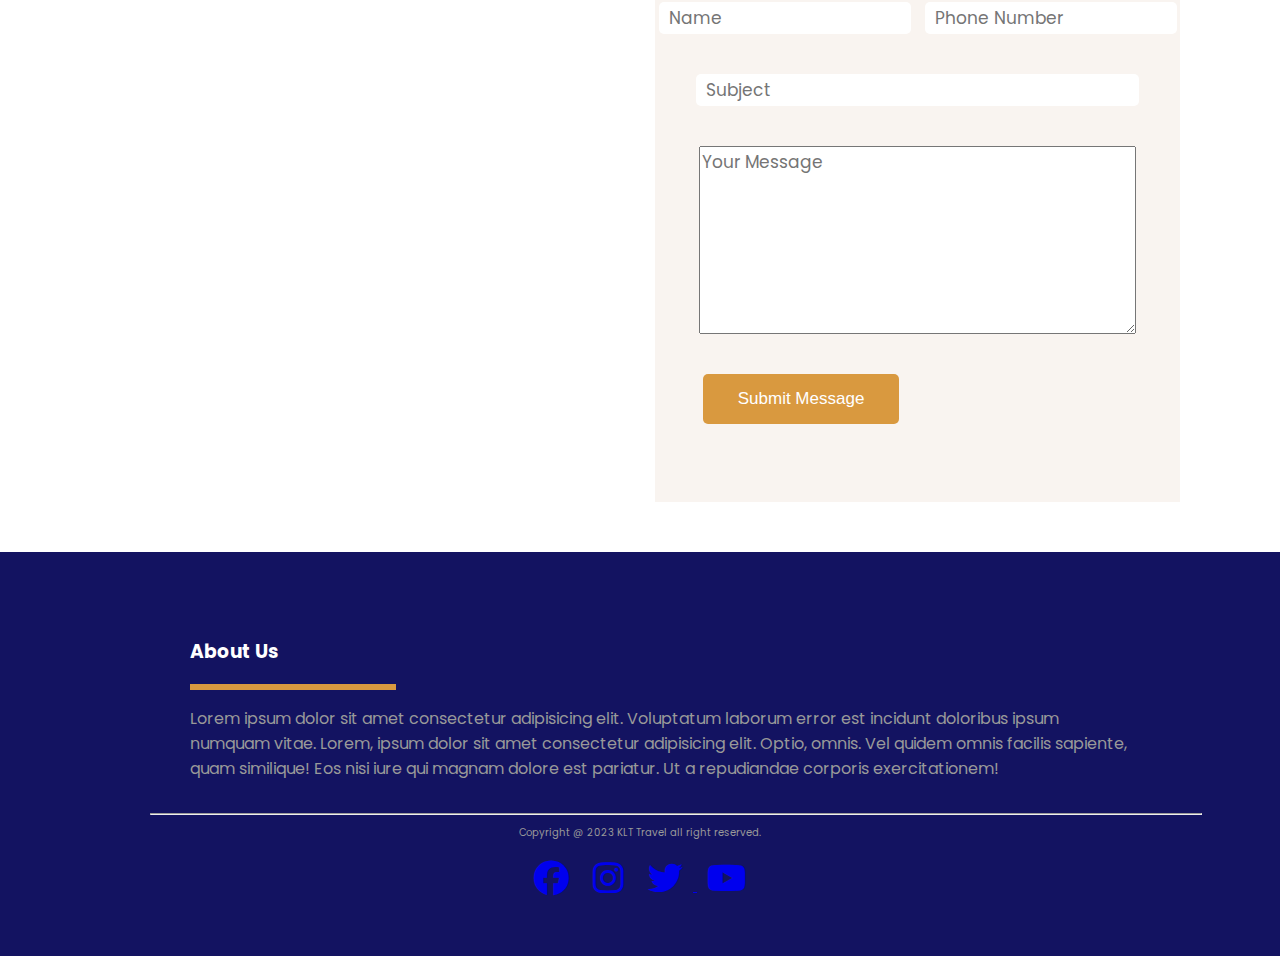
==== commit 42dd6ae5: "opalMenu" ====
--- a/index-ru.html
+++ b/index-ru.html
@@ -31,7 +31,7 @@
           ><img src="images/icons/OPAL.png" alt="opal-logo"
         /></a>
       </div>
-      <!-- <div class="menu">
+      <div class="menu">
         <ul class="nav-links" id="nav-links">
           <span class="close-bar"
             ><i class="fa-solid fa-circle-xmark"> </i
@@ -41,9 +41,20 @@
           <li><a href="#services" class="fixed">Xizmatlar</a></li>
           <li><a href="#tour-gallery" class="fixed">Galleriya</a></li>
           <li><a href="#contact-us" class="fixed">Bog'lanish</a></li>
-          
-        </ul>
-      </div> -->
+          <select
+            name="language-selecet"
+            id="language-select"
+            <!--
+            onclick="setLanguagePreference(this.value);"
+            -->
+            >
+
+            <option value="0">Tilni tanlash</option>
+            <option value="index.html">O'zbek</option>
+            <option value="index-ru.html">Русский </option>
+          </select>
+        </ul>
+      </div>
       <div class="hamburger-menu" id="hamburger-menu">
         <a href="#" class="menu-bar"><i class="fa-solid fa-bars"></i></a>
       </div>
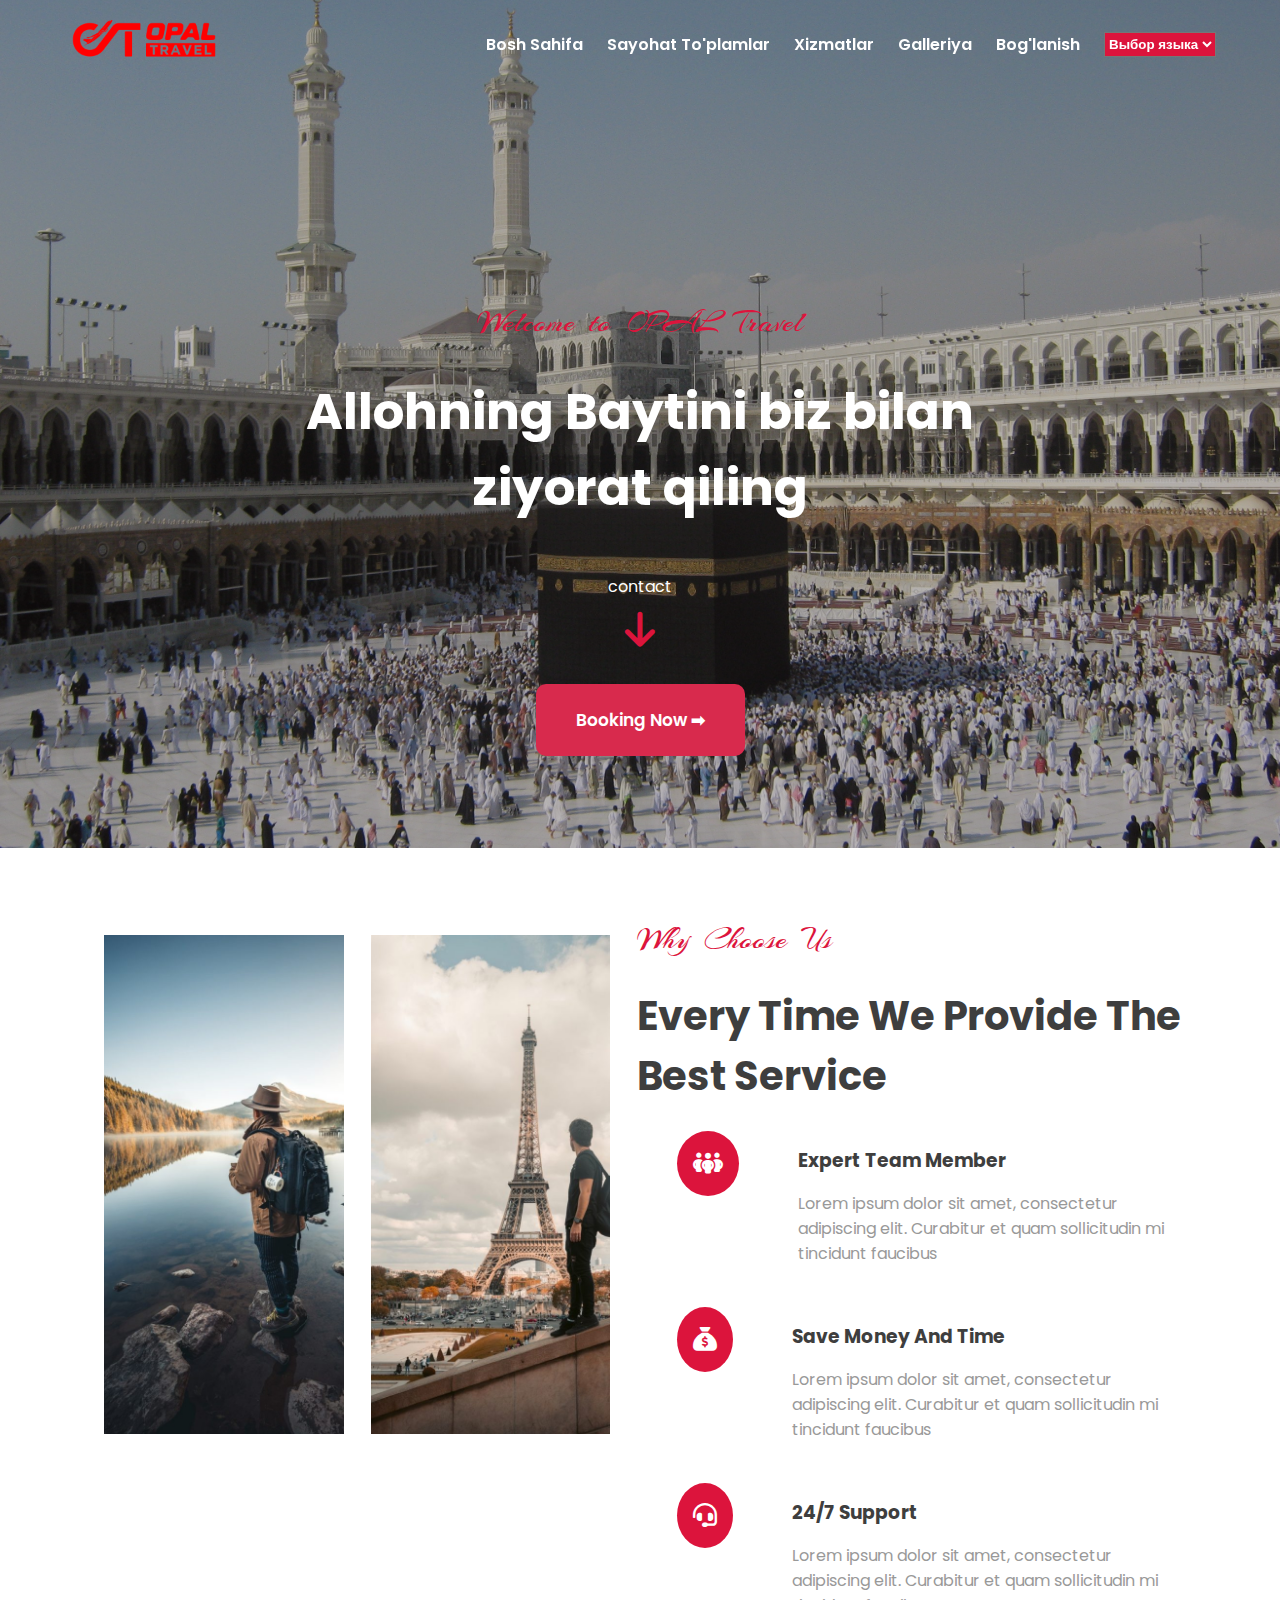
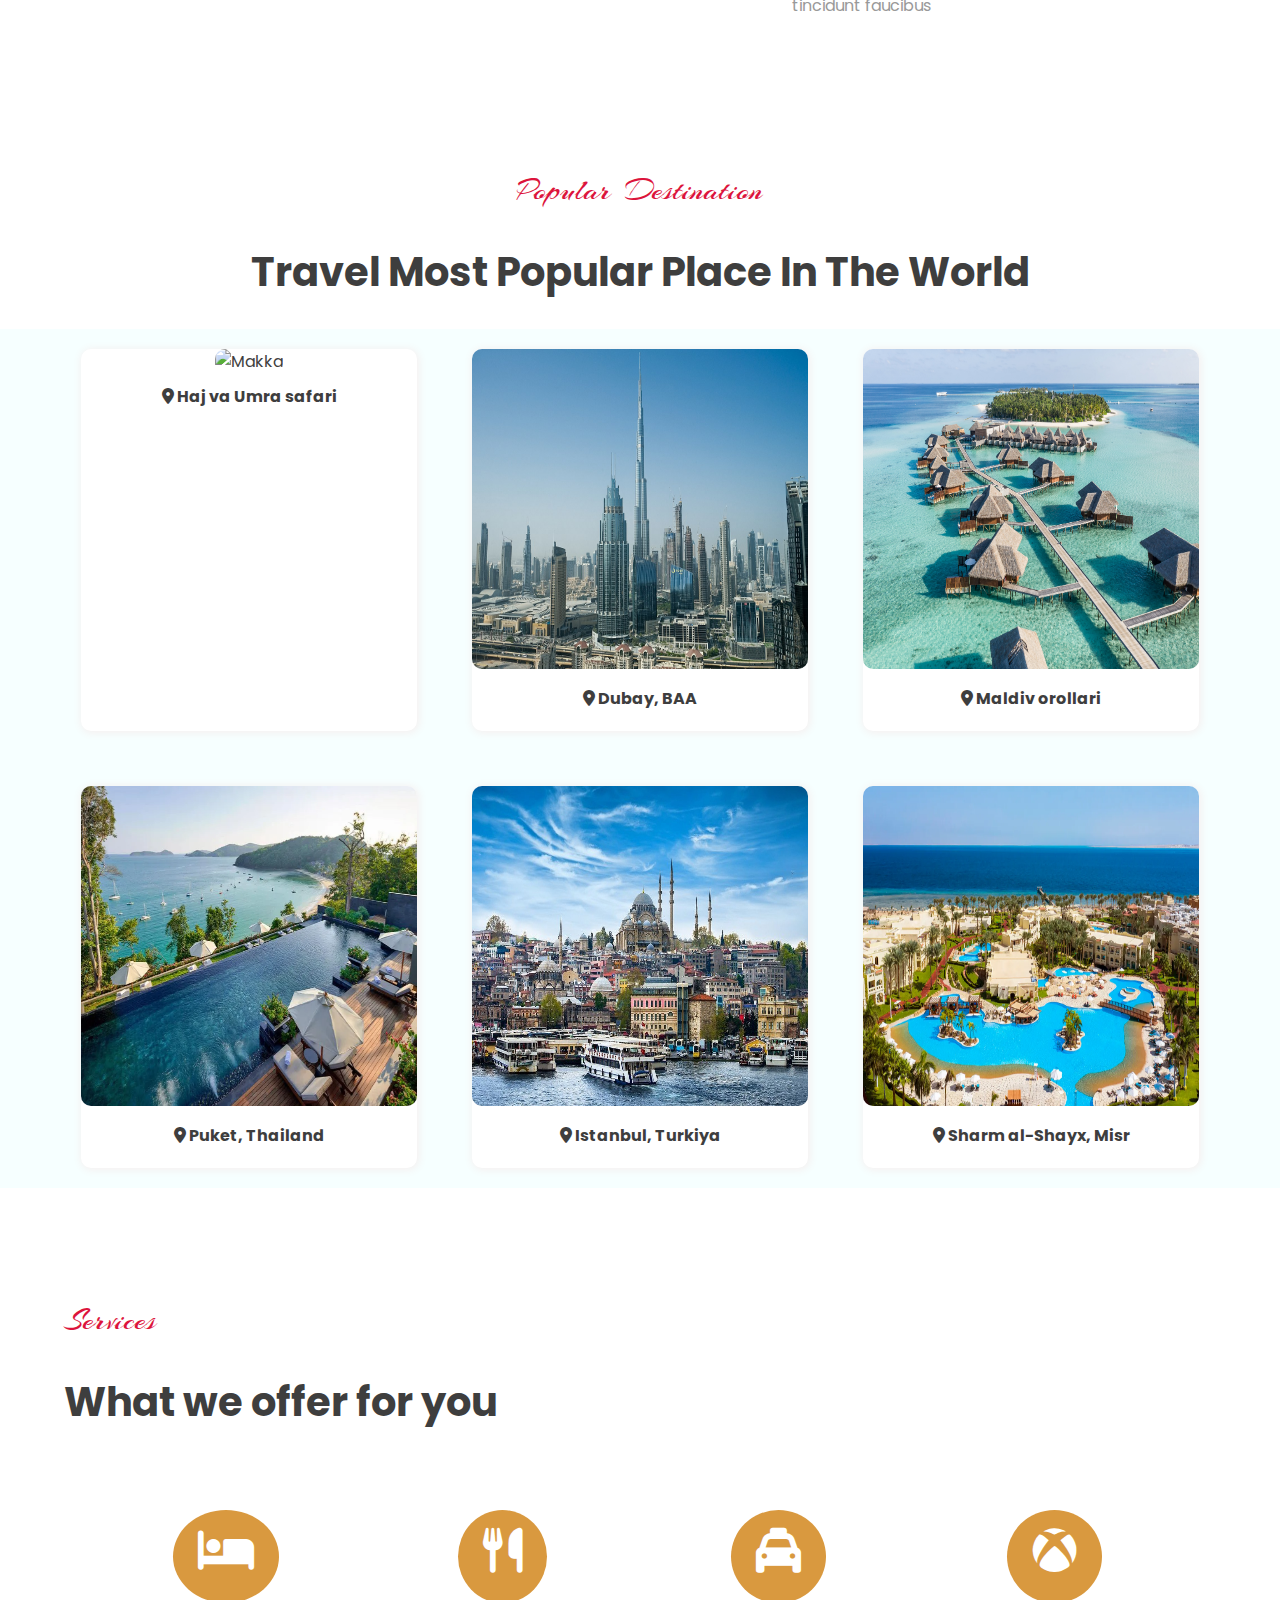
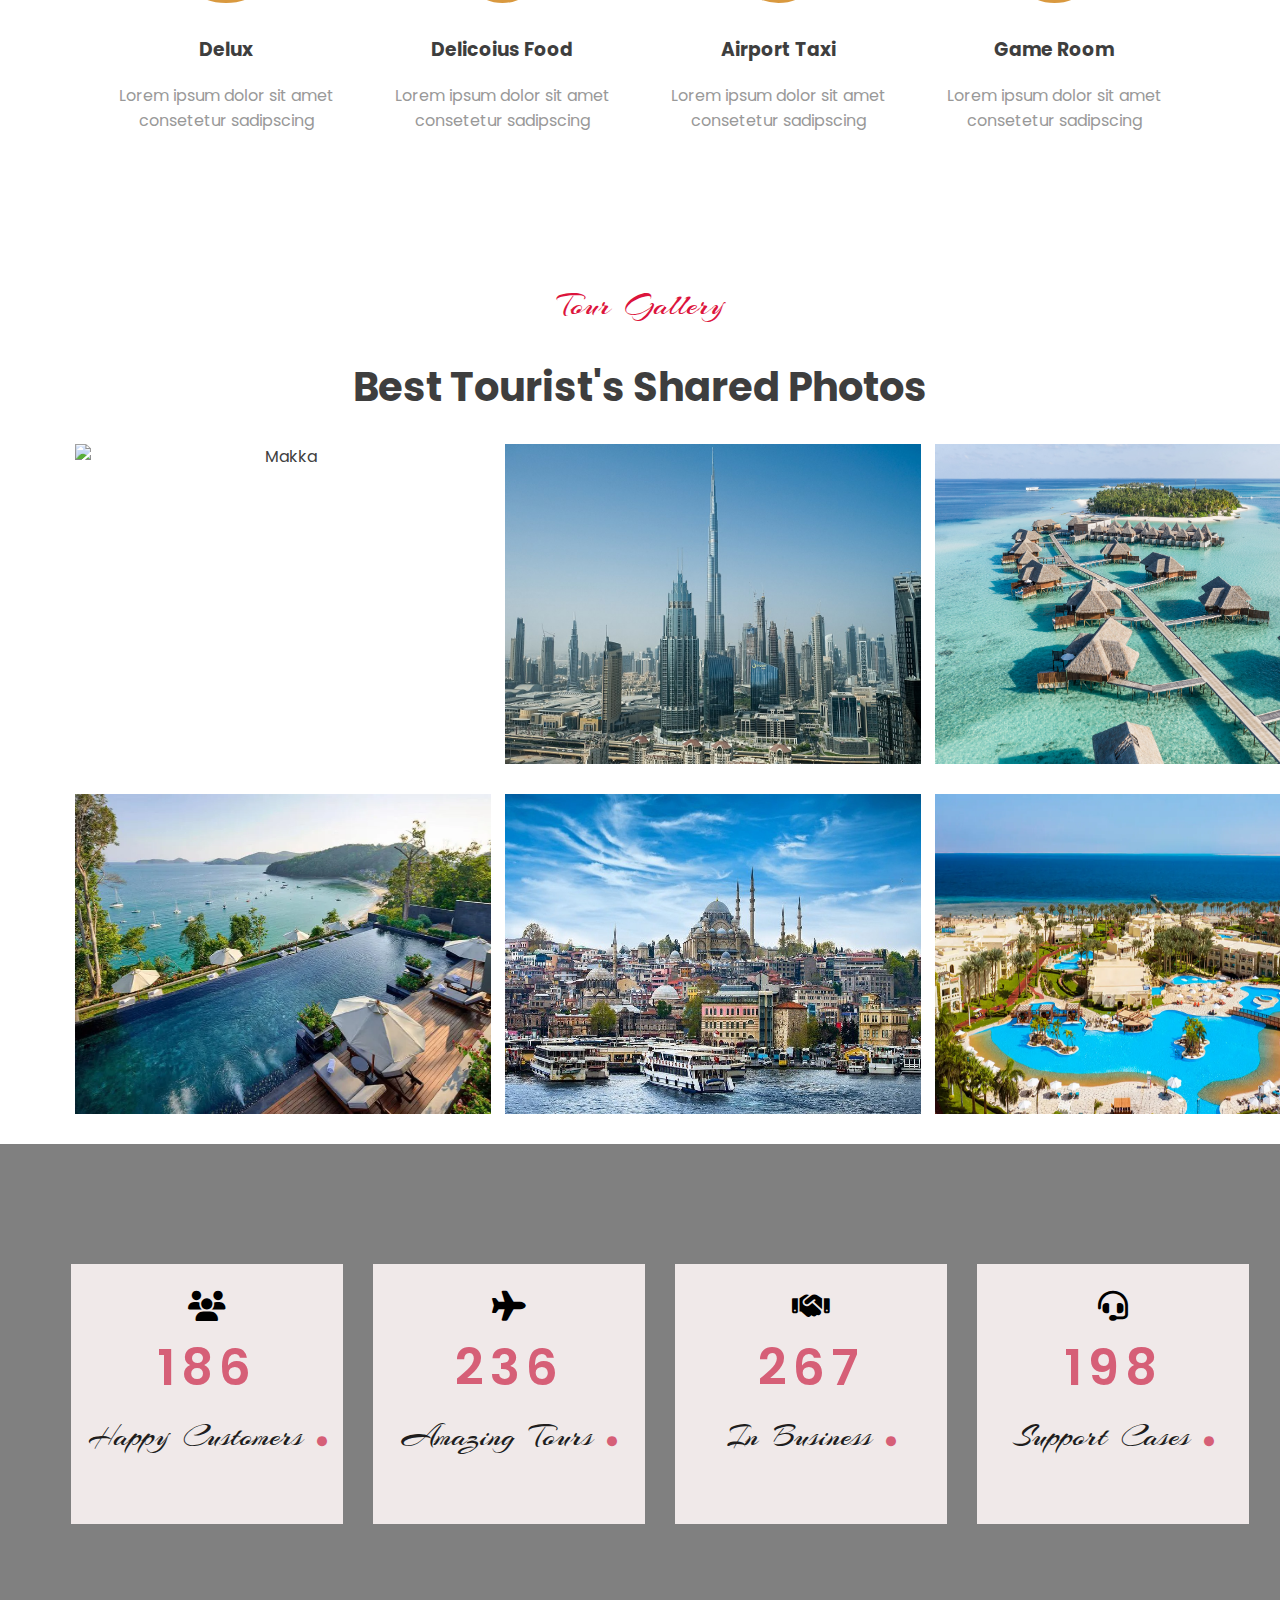
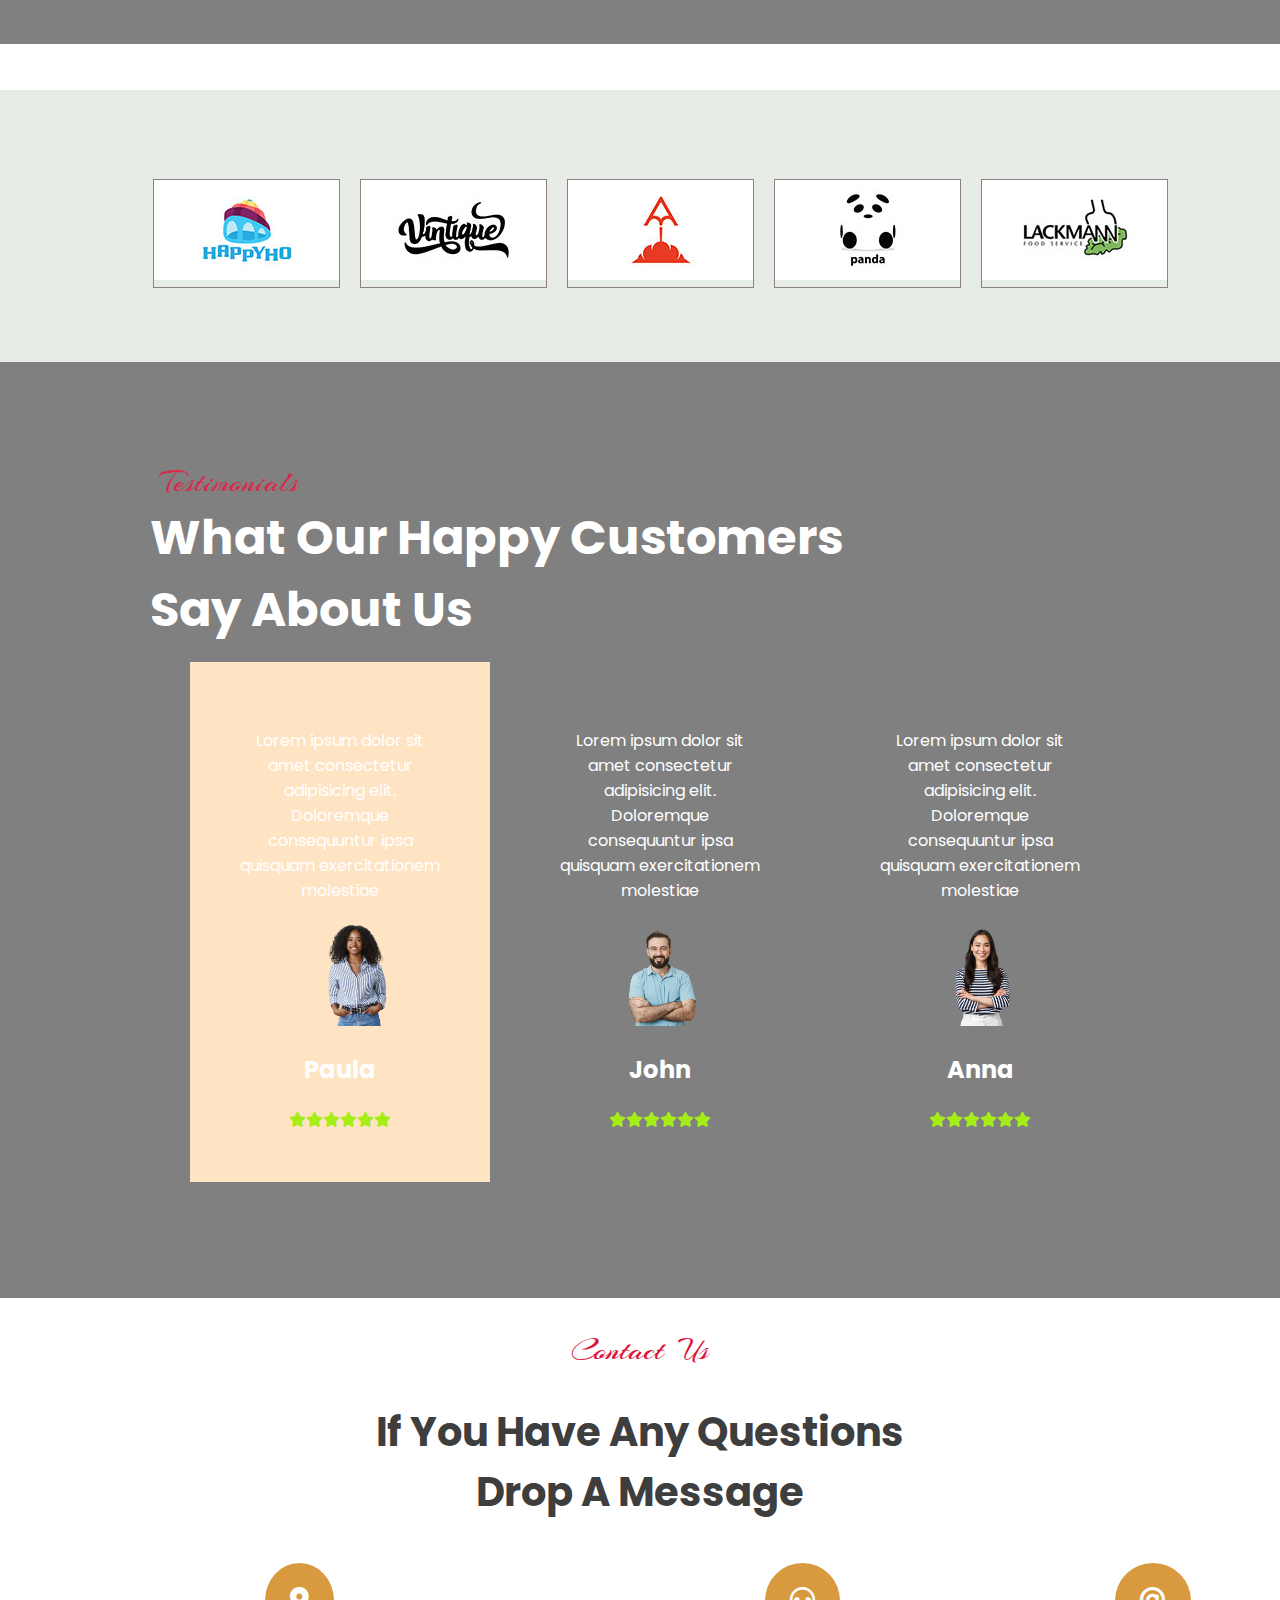
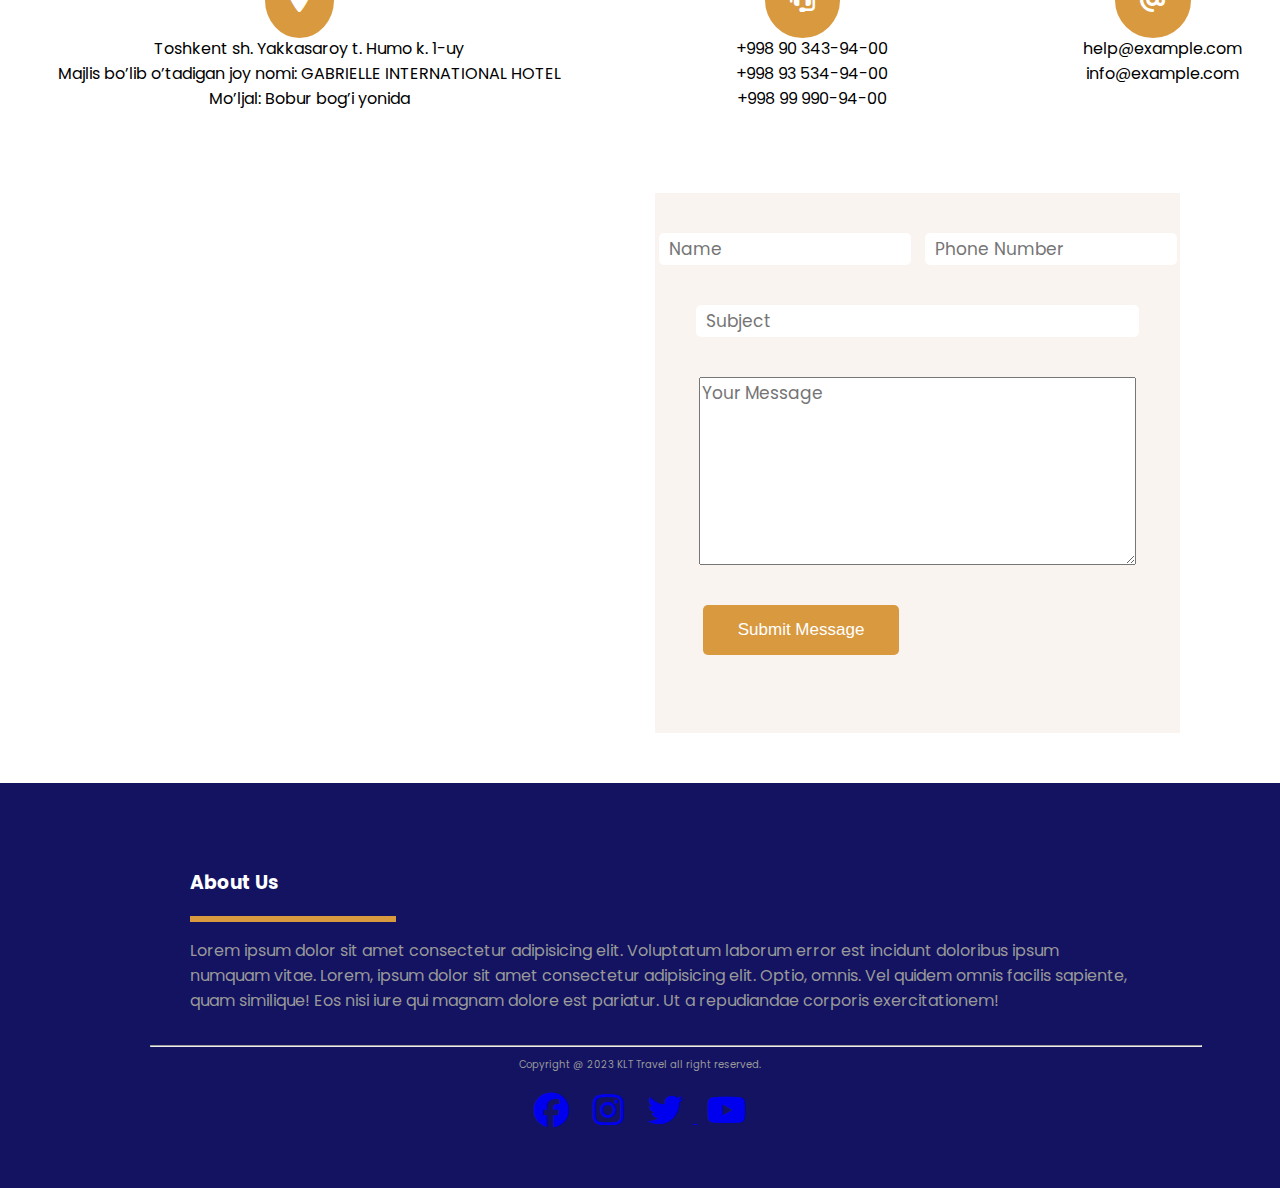
==== commit e3848a15: "opal" ====
--- a/index-ru.html
+++ b/index-ru.html
@@ -111,8 +111,7 @@
               Dunyoning yangi qirralarini biz bilan kashf qiling
             </h1>
             <p class="animate__animated animate__fadeInRight">
-              Biz bilan hoziroq bog'laning
-              <br />
+              contact <br />
               <i class="fa-solid fa-arrow-down down-arrow"></i>
             </p>
             <a href="tel:++998903439400" class="call-btn">Booking Now ➡</a>
--- a/styles/styles.css
+++ b/styles/styles.css
@@ -62,7 +62,7 @@
 }
 .curly-words {
   font-family: "Arizonia", serif;
-  color: rgb(133, 228, 109);
+  color: crimson;
   word-spacing: 5px;
   font-size: 2rem;
   font-weight: normal;
@@ -148,6 +148,7 @@
 }
 .choose-us-info li {
   display: flex;
+  margin: 2.5rem;
 }
 
 .choose-us-info span {
@@ -155,7 +156,13 @@
   margin-right: 3.7rem;
   padding: 1rem;
   font-size: 1.5rem;
-}
+  color: #fff;
+  background-color: crimson;
+}
+.choose-us-info span img {
+  width: 3rem;
+}
+
 .choose-us-info h3 {
   margin: 0;
 }
@@ -280,6 +287,9 @@
   border-radius: 60%;
   color: #fff;
   font-size: 30px;
+}
+#services .card i:last-of-type {
+  font-size: 45px;
 }
 #services .card h3 {
   margin-top: 55px;
@@ -518,6 +528,7 @@
 }
 #contact-us h1 {
   font-size: 40px;
+  margin-bottom: 60px;
 }
 #contact-us ul {
   display: flex;
@@ -695,8 +706,8 @@
   padding: 10px 15px;
   border-radius: 5px;
 }
-
-@media only screen and (max-width: 768px) {
+/* -------------- MEDIA QUERY */
+@media only screen and (max-width: 468px) {
   body {
     box-sizing: border-box;
     margin: 0;
@@ -718,7 +729,7 @@
     width: 100%;
   }
   header .logo img {
-    width: 5rem;
+    width: 7rem;
   }
 
   #home .slide img {
@@ -758,15 +769,27 @@
   #services .card {
     width: auto;
   }
+  .travel-package-cards {
+    grid-template-columns: auto;
+  }
+
+  .travel-package-model {
+    left: 15%;
+    top: 25%;
+    width: 60%;
+    padding: 40px;
+  }
+  .travel-package-content {
+    padding: 0;
+  }
   .photos {
     padding: 5px;
   }
   .photo {
     width: 20rem;
-  }
-  #tour-gallery .modal {
-    width: 390px;
-  }
+    margin: 10px;
+  }
+
   .modal-content img {
     width: 24rem;
     height: 25rem;
@@ -784,7 +807,7 @@
   }
   .statistics-content li {
     margin-top: 10px;
-    width: 19.5rem;
+    width: 90%;
   }
   .partners {
     height: 150px;
@@ -798,12 +821,14 @@
   }
   #testimonials h1 {
     font-size: 2rem;
+    text-align: center;
   }
   .curly-words {
     font-size: 1rem;
   }
   #testimonials ul {
-    padding: 15px;
+    padding-left: 26px;
+    text-align: center;
   }
   #contact-us {
     margin-bottom: 50px;
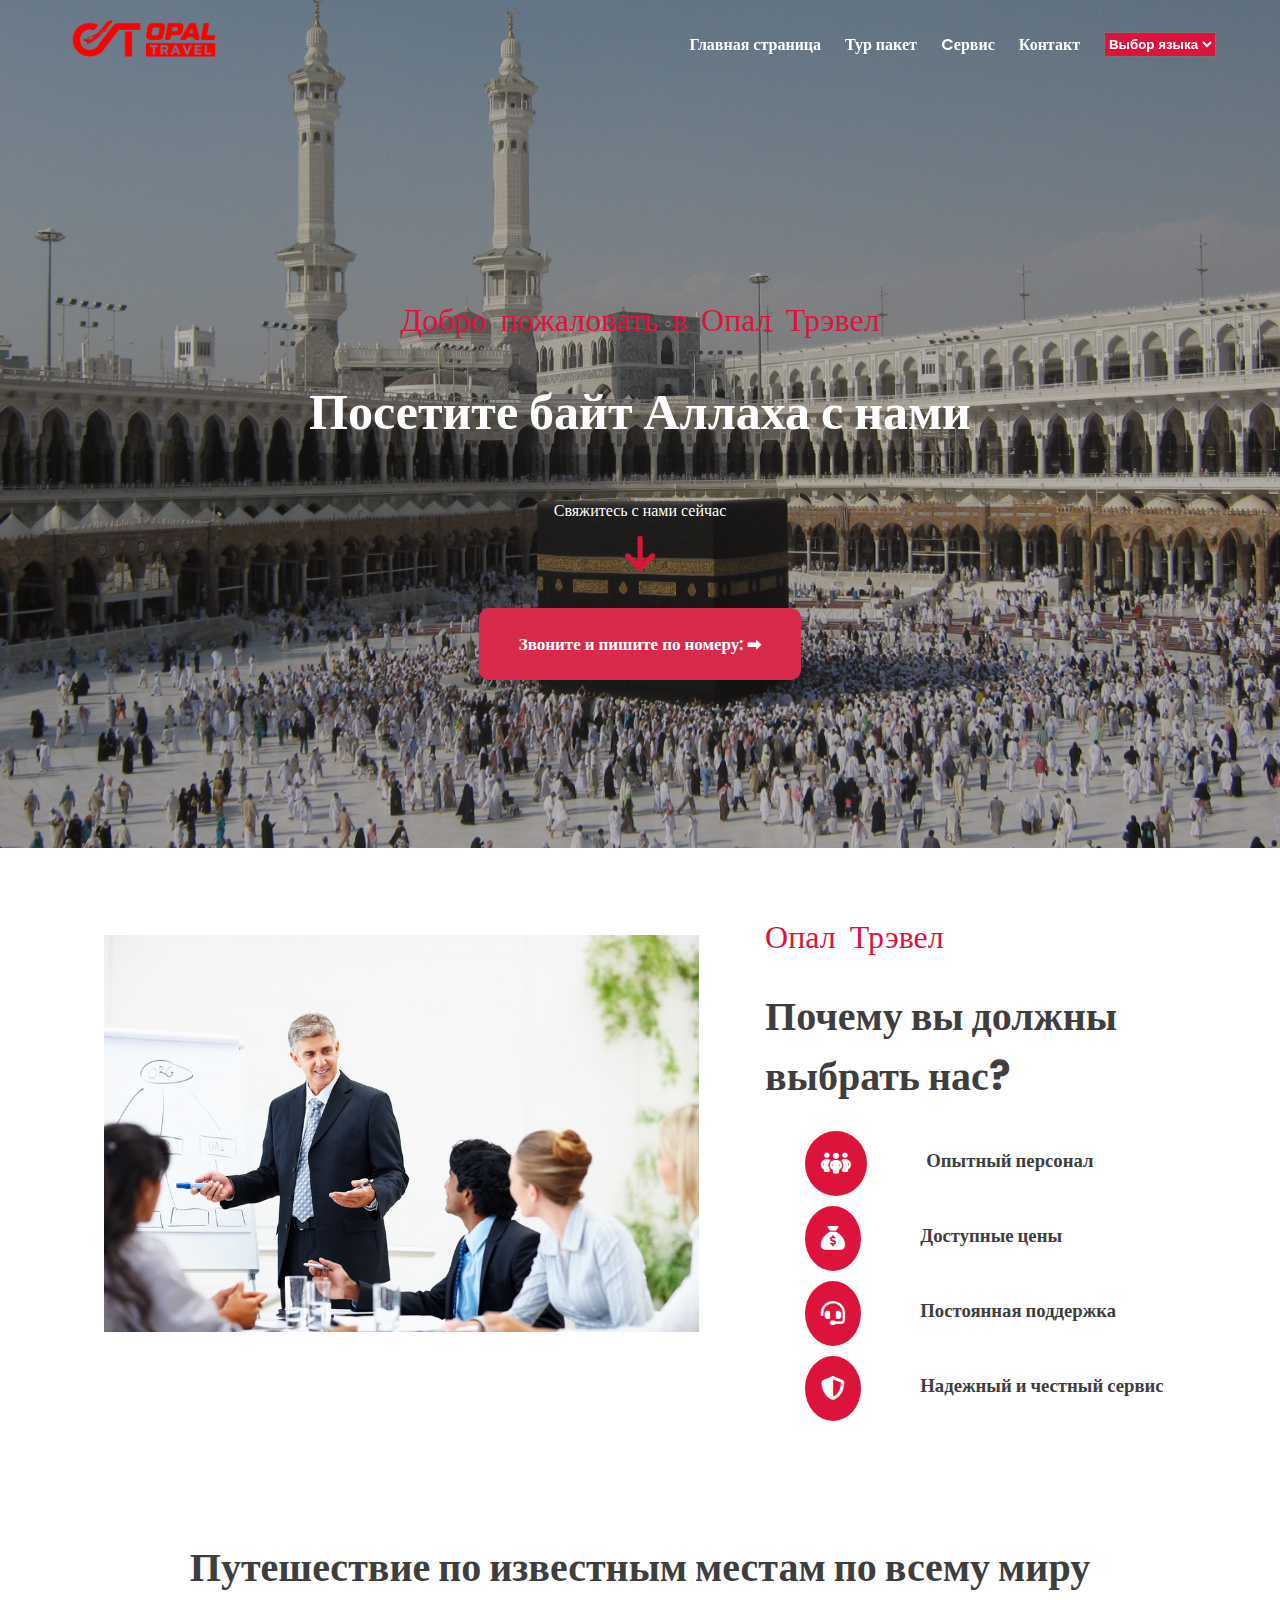
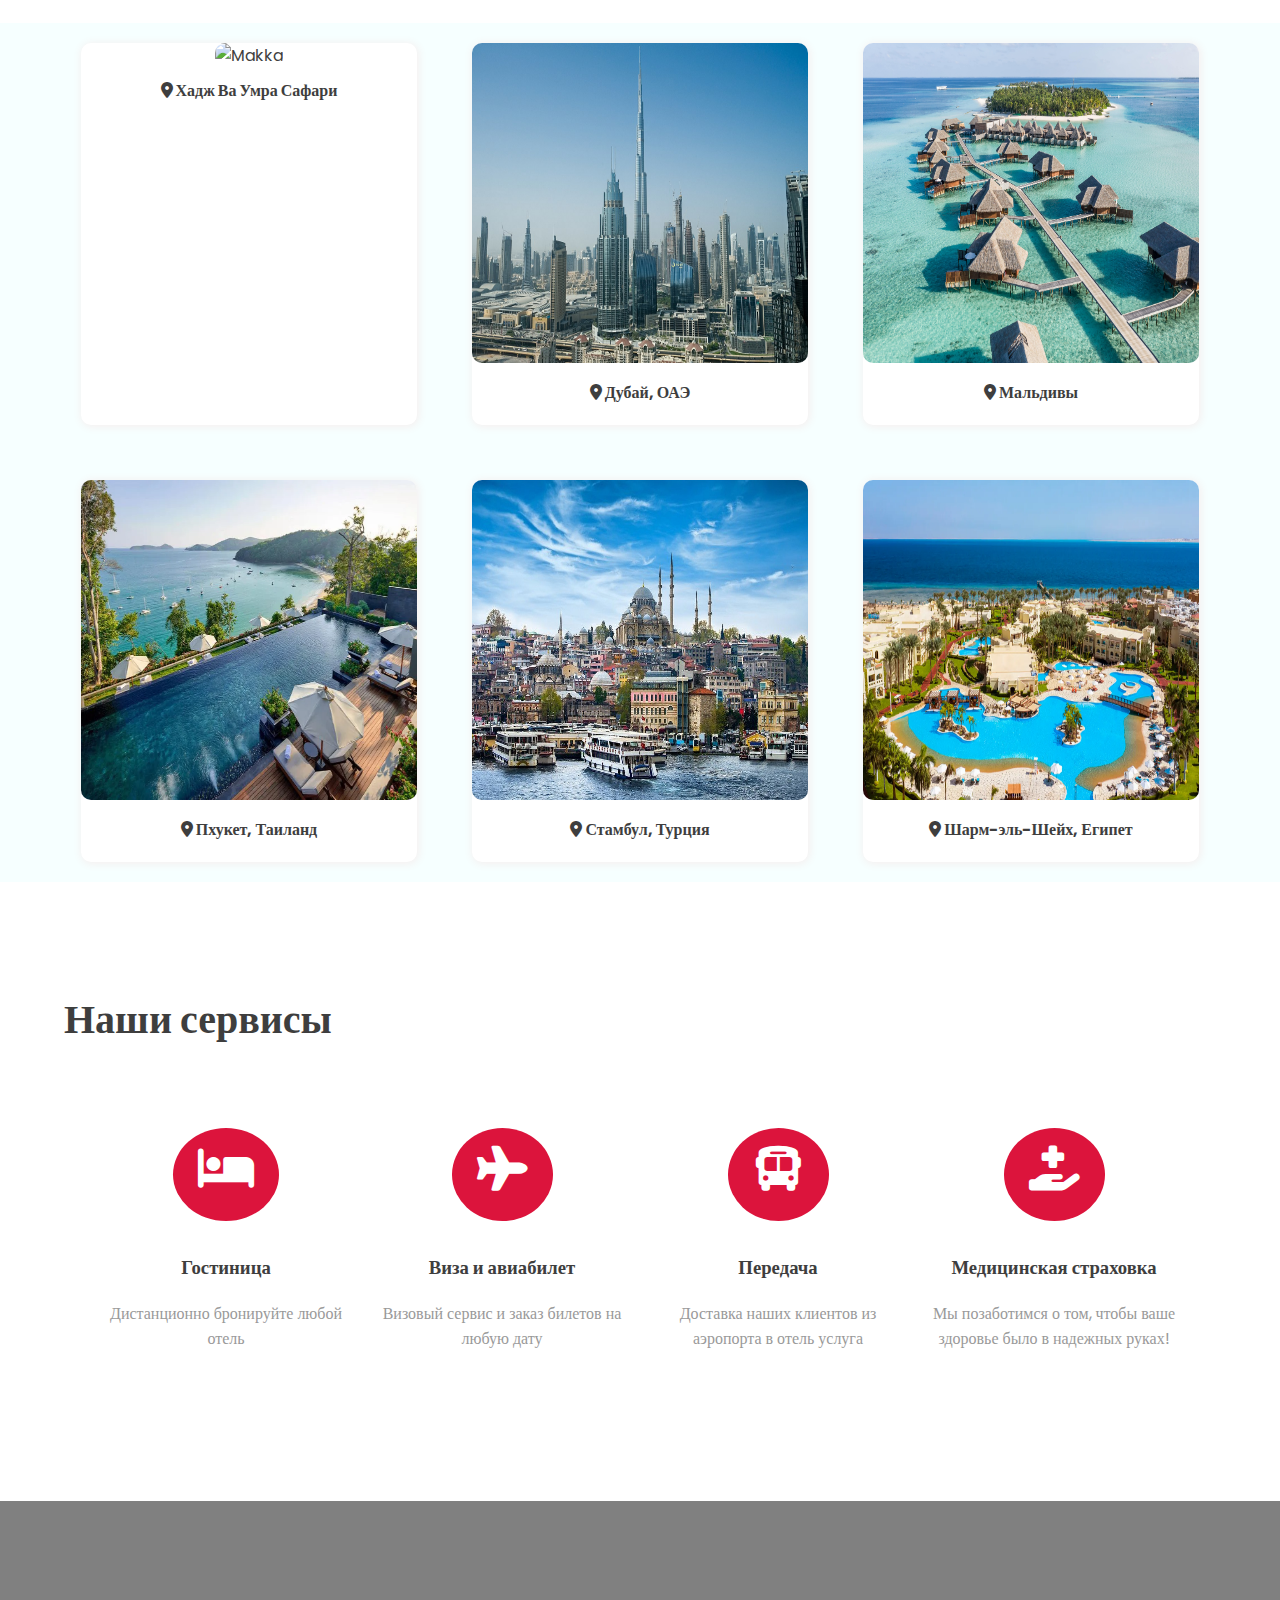
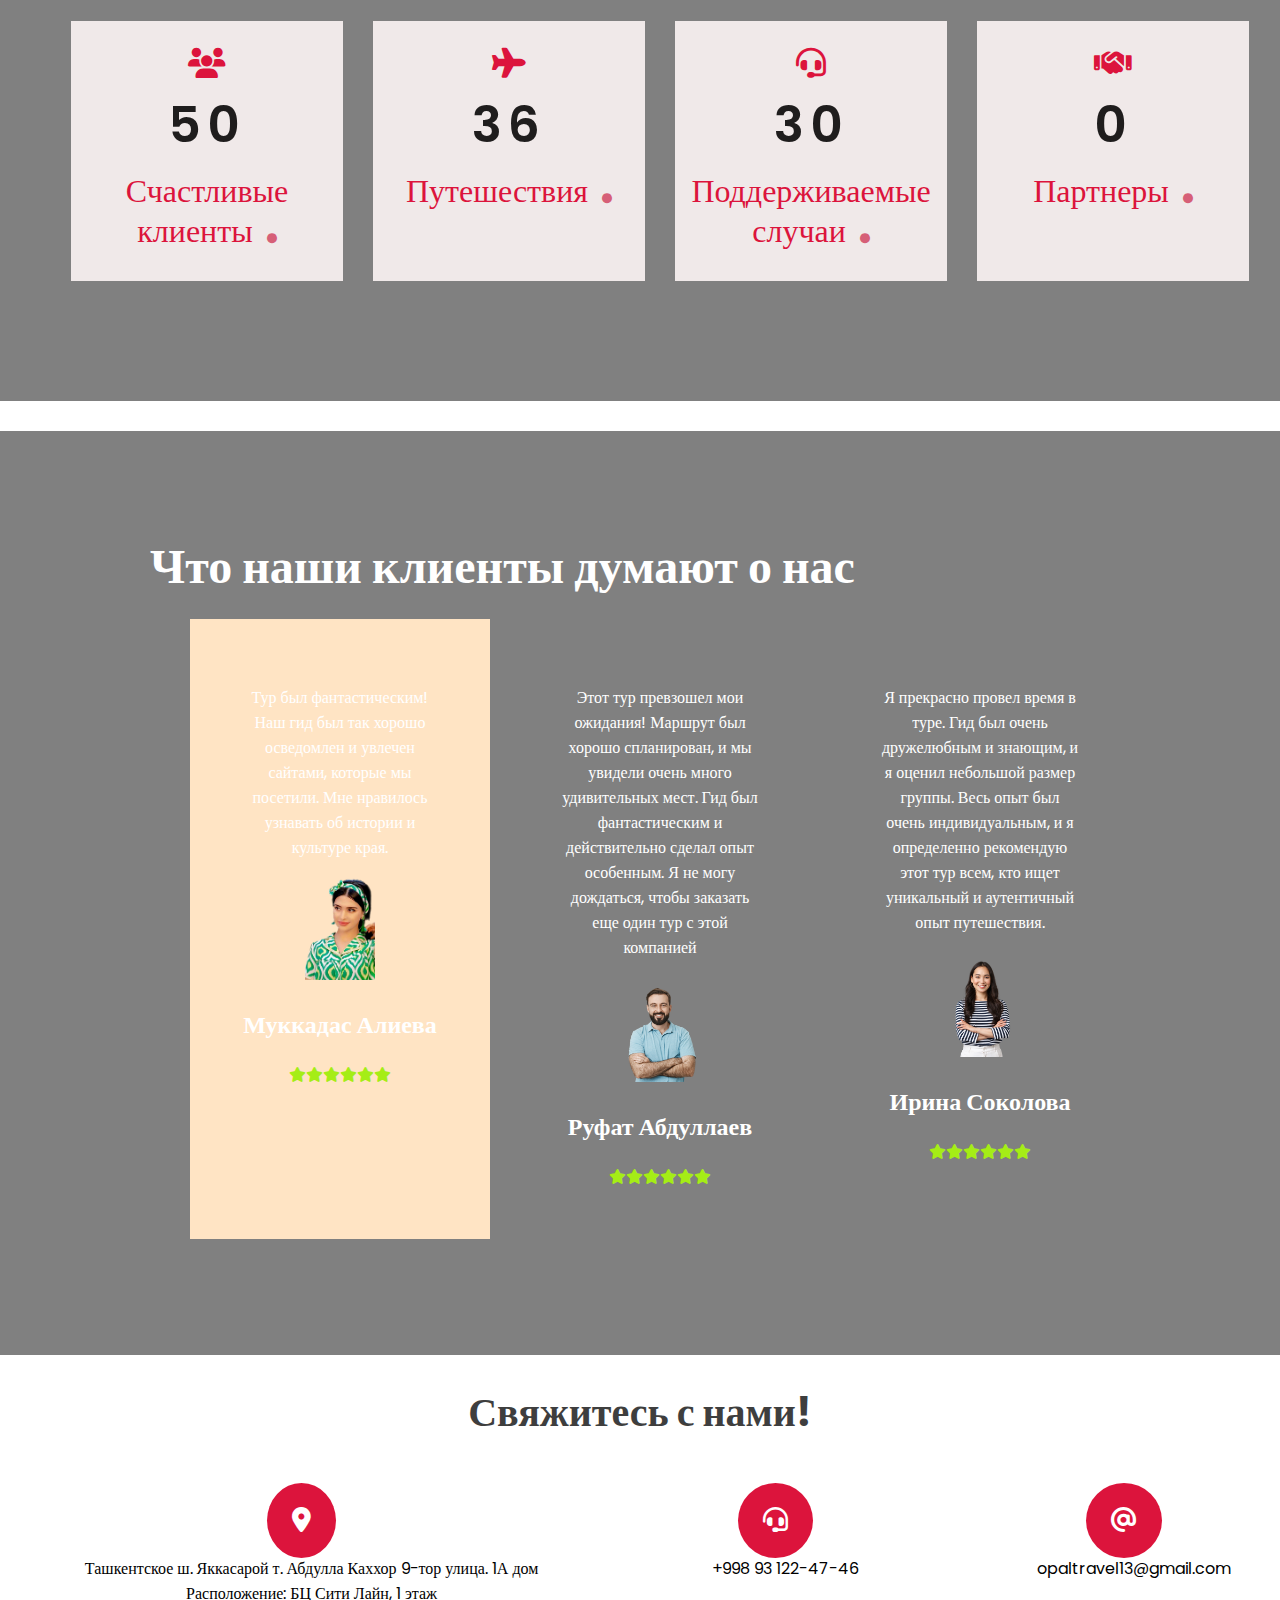
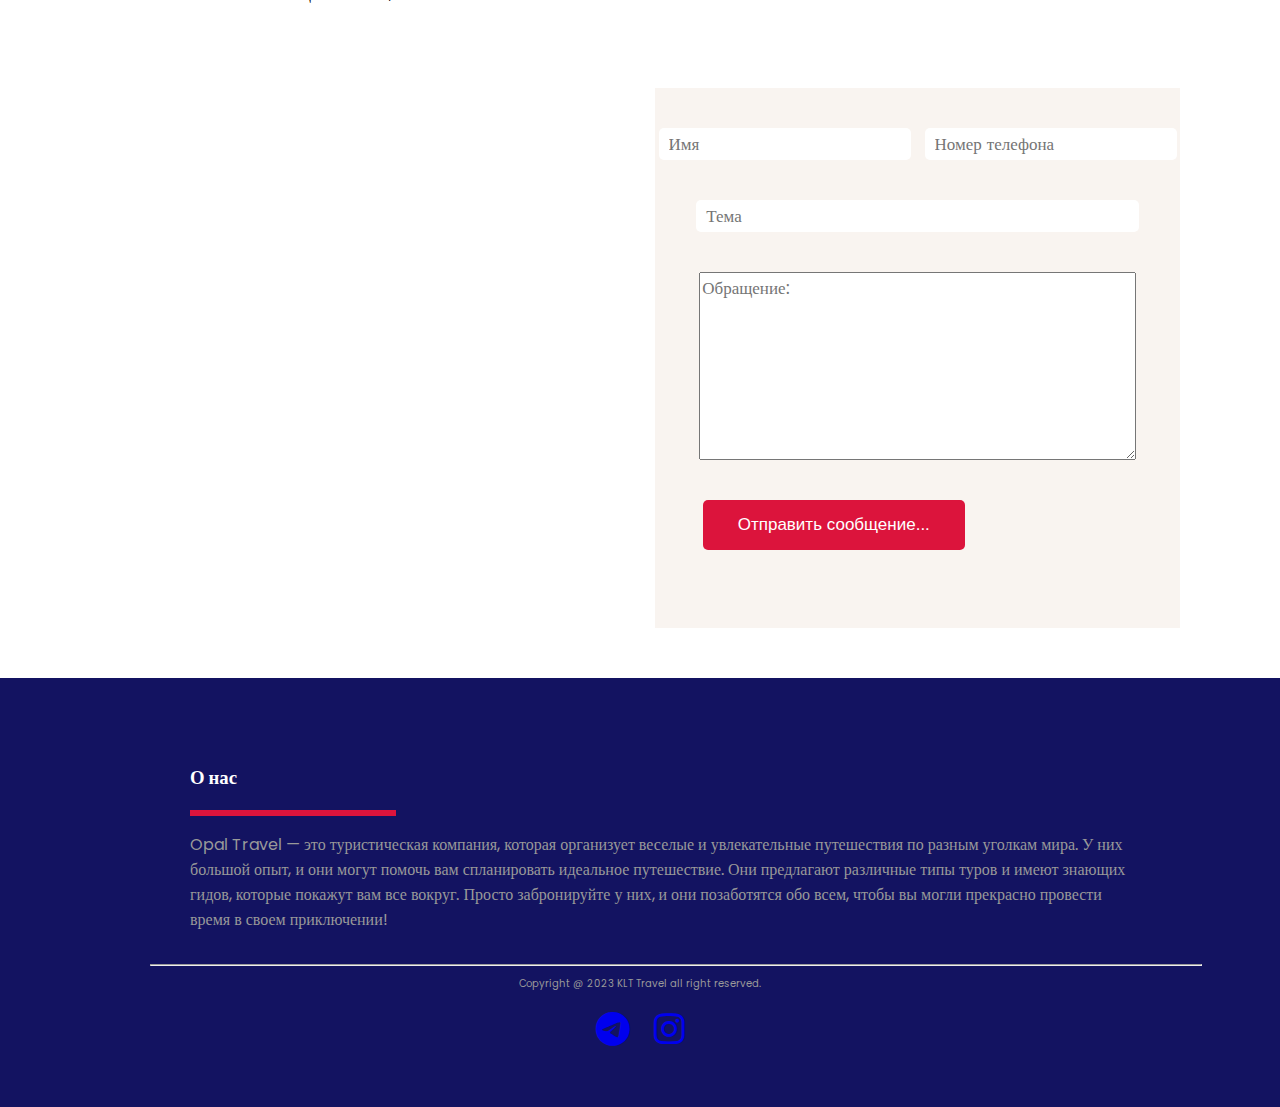
==== commit 32b83a61: "Opall finished" ====
--- a/index-ru.html
+++ b/index-ru.html
@@ -5,7 +5,7 @@
     <meta http-equiv="X-UA-Compatible" content="IE=edge" />
     <meta name="viewport" content="width=device-width, initial-scale=1" />
 
-    <title>OPAL Travel</title>
+    <title>Опал Трэвел </title>
     <link
       rel="shortcut icon"
       href="images/icons/OPAL.png"
@@ -36,20 +36,12 @@
           <span class="close-bar"
             ><i class="fa-solid fa-circle-xmark"> </i
           ></span>
-          <li><a href="#home" class="fixed">Bosh Sahifa</a></li>
-          <li><a href="#top-deals" class="fixed">Sayohat To'plamlar </a></li>
-          <li><a href="#services" class="fixed">Xizmatlar</a></li>
-          <li><a href="#tour-gallery" class="fixed">Galleriya</a></li>
-          <li><a href="#contact-us" class="fixed">Bog'lanish</a></li>
-          <select
-            name="language-selecet"
-            id="language-select"
-            <!--
-            onclick="setLanguagePreference(this.value);"
-            -->
-            >
-
-            <option value="0">Tilni tanlash</option>
+          <li><a href="#home" class="fixed">Главная страница </a></li>
+          <li><a href="#top-deals" class="fixed">Тур пакет </a></li>
+          <li><a href="#services" class="fixed">Cервис</a></li>
+          <li><a href="#contact-us" class="fixed">Контакт</a></li>
+          <select name="language-selecet" class="language-select">
+            <option value="0">Выбор языка</option>
             <option value="index.html">O'zbek</option>
             <option value="index-ru.html">Русский </option>
           </select>
@@ -61,16 +53,12 @@
 
       <nav>
         <ul>
-          <li><a href="#home" class="fixed">Bosh Sahifa</a></li>
-          <li><a href="#top-deals" class="fixed">Sayohat To'plamlar </a></li>
-          <li><a href="#services" class="fixed">Xizmatlar</a></li>
-          <li><a href="#tour-gallery" class="fixed">Galleriya</a></li>
-          <li><a href="#contact-us" class="fixed">Bog'lanish</a></li>
-          <select
-            name="language-selecet"
-            id="language-select"
-            onclick="setLanguagePreference(this.value);">
-            <option value="0">Выбор языка </option>
+          <li><a href="#home" class="fixed">Главная страница </a></li>
+          <li><a href="#top-deals" class="fixed">Тур пакет </a></li>
+          <li><a href="#services" class="fixed">Cервис</a></li>
+          <li><a href="#contact-us" class="fixed">Контакт</a></li>
+          <select name="language-selecet" class="language-select">
+            <option value="0">Выбор языка</option>
             <option value="index.html">O'zbek</option>
             <option value="index-ru.html">Русский </option>
           </select>
@@ -87,16 +75,19 @@
             alt="AL Masjid Al Haram  Makkah picture" />
           <div class="text">
             <h3 class="curly-words animate__animated animate__bounce">
-              Welcome to OPAL Travel
+              Добро пожаловать в Опал Трэвел
             </h3>
             <h1 class="animate__animated animate__fadeInLeft">
-              Allohning Baytini biz bilan ziyorat qiling
+              Посетите байт Аллаха с нами
             </h1>
             <p class="animate__animated animate__fadeInRight">
-              contact <br />
+              Свяжитесь с нами сейчас
+              <br />
               <i class="fa-solid fa-arrow-down down-arrow"></i>
             </p>
-            <a href="tel:+998903439400" class="call-btn">Booking Now ➡</a>
+            <a href="tel:+998931224746" class="call-btn"
+              >Звоните и пишите по номеру: ➡</a
+            >
           </div>
         </div>
         <div class="slide fade">
@@ -105,16 +96,19 @@
             alt="Dubai picture" />
           <div class="text">
             <h3 class="curly-words animate__animated animate__fadeInDown">
-              Welcome to OPAL Travel
+              Добро пожаловать в Опал Трэвел
             </h3>
             <h1 class="animate__animated animate__fadeInLeft">
-              Dunyoning yangi qirralarini biz bilan kashf qiling
+              Откройте для себя новые грани мира вместе с нами
             </h1>
             <p class="animate__animated animate__fadeInRight">
-              contact <br />
+              Свяжитесь с нами сейчас
+              <br />
               <i class="fa-solid fa-arrow-down down-arrow"></i>
             </p>
-            <a href="tel:++998903439400" class="call-btn">Booking Now ➡</a>
+            <a href="tel:+998931224746" class="call-btn"
+              >Звоните и пишите по номеру: ➡</a
+            >
           </div>
         </div>
       </section>
@@ -122,25 +116,20 @@
         <div class="choose-images">
           <ul>
             <li>
-              <img src="images/service/mountain-man.jpg" alt="mountain-man" />
-            </li>
-            <li><img src="images/service/paris.jpg" alt="paris" /></li>
+              <img src="images/office.jpeg" alt="mountain-man" />
+            </li>
           </ul>
         </div>
         <div class="choose-us-info">
-          <h3 class="curly-words">Why Choose Us</h3>
-          <h1 class="section-title">Every Time We Provide The Best Service</h1>
+          <h3 class="curly-words">Опал Трэвел </h3>
+          <h1 class="section-title">Почему вы должны выбрать нас?</h1>
           <ul>
             <li>
               <div>
                 <span><i class="fa-solid fa-people-group"></i> </span>
               </div>
               <div class="txt">
-                <h3>Expert Team Member</h3>
-                <p>
-                  Lorem ipsum dolor sit amet, consectetur adipiscing elit.
-                  Curabitur et quam sollicitudin mi tincidunt faucibus
-                </p>
+                <h3>Опытный персонал</h3>
               </div>
             </li>
             <li>
@@ -148,11 +137,7 @@
                 <span><i class="fa-solid fa-sack-dollar"></i> </span>
               </div>
               <div class="txt">
-                <h3>Save Money And Time</h3>
-                <p>
-                  Lorem ipsum dolor sit amet, consectetur adipiscing elit.
-                  Curabitur et quam sollicitudin mi tincidunt faucibus
-                </p>
+                <h3>Доступные цены</h3>
               </div>
             </li>
             <li>
@@ -160,26 +145,31 @@
                 <span> <i class="fa-solid fa-headset"></i> </span>
               </div>
               <div class="txt">
-                <h3>24/7 Support</h3>
-                <p>
-                  Lorem ipsum dolor sit amet, consectetur adipiscing elit.
-                  Curabitur et quam sollicitudin mi tincidunt faucibus
-                </p>
+                <h3>Постоянная поддержка</h3>
+              </div>
+            </li>
+            <li>
+              <div>
+                <span><i class="fa-solid fa-shield-halved"></i></span>
+              </div>
+              <div class="txt">
+                <h3>Надежный и честный сервис</h3>
               </div>
             </li>
           </ul>
         </div>
       </section>
       <section id="top-deals">
-        <h3 class="curly-words">Popular Destination</h3>
-        <h1 class="section-title">Travel Most Popular Place In The World</h1>
+        <h1 class="section-title"
+          >Путешествие по известным местам по всему миру</h1
+        >
         <div class="destination-gallery">
           <div class="travel-package-model hidden">
             <div class="close-travel">
               <i class="fa-solid fa-circle-xmark"></i>
             </div>
 
-            <h3> Sizga ushbu safarda taklif qiladi: </h3>
+            <h3> Мы предлагаем вам в этом путешествии: </h3>
             <ul class="travel-package-content"> </ul>
           </div>
           <div class="package-model-overlay hidden"></div>
@@ -187,28 +177,30 @@
         </div>
       </section>
       <section id="services">
-        <h3 class="curly-words">Services</h3>
-        <h1 class="section-title">What we offer for you</h1>
+        <h1 class="section-title">Наши сервисы</h1>
         <ul class="services-cards">
           <li class="card">
             <span><i class="fa-solid fa-bed"></i></span>
-            <h3>Delux</h3>
-            <p>Lorem ipsum dolor sit amet consetetur sadipscing</p>
+            <h3>Гостиница </h3>
+            <p>Дистанционно бронируйте любой отель</p>
           </li>
           <li class="card">
-            <span><i class="fa-solid fa-utensils"></i></span>
-            <h3>Delicoius Food</h3>
-            <p>Lorem ipsum dolor sit amet consetetur sadipscing</p>
+            <span><i class="fa-solid fa-plane"></i></span>
+            <h3>Виза и авиабилет</h3>
+            <p>Визовый сервис и заказ билетов на любую дату</p>
           </li>
           <li class="card">
-            <span><i class="fa-solid fa-taxi"></i></span>
-            <h3>Airport Taxi</h3>
-            <p>Lorem ipsum dolor sit amet consetetur sadipscing</p>
+            <span><i class="fa-solid fa-bus"></i></span>
+            <h3>Передача</h3>
+            <p>Доставка наших клиентов из аэропорта в отель услуга</p>
           </li>
           <li class="card">
-            <span><i class="fa-brands fa-xbox"></i></span>
-            <h3>Game Room</h3>
-            <p>Lorem ipsum dolor sit amet consetetur sadipscing</p>
+            <span><i class="fa-solid fa-hand-holding-medical"></i></span>
+            <h3>Медицинская страховка</h3>
+            <p
+              >Мы позаботимся о том, чтобы ваше здоровье было в надежных
+              руках!</p
+            >
           </li>
         </ul>
       </section>
@@ -224,74 +216,63 @@
               alt="" />
           </div>
         </div>
-        <h3 class="curly-words">Tour Gallery</h3>
-        <h1 class="section-title">Best Tourist's Shared Photos</h1>
-        <ul class="photos"></ul>
       </section>
       <div class="statistics">
         <ul class="statistics-content">
           <li>
             <span><i class="fa-solid fa-users"></i></span>
-            <h1 id="nbr">324</h1>
+            <h1 class="nbr" data-count="324">324</h1>
             <h3 class="curly-words">
-              Happy Customers
+              Счастливые клиенты
               <span class="dot"><i class="fa-solid fa-circle"></i></span>
             </h3>
           </li>
           <li>
             <span><i class="fa-solid fa-plane"></i></span>
-            <h1 id="nbr">236</h1>
+            <h1 class="nbr" data-count="236">236</h1>
             <h3 class="curly-words">
-              Amazing Tours
+              Путешествия
               <span class="dot"><i class="fa-solid fa-circle"></i></span>
             </h3>
           </li>
-          <li>
+
+          <li>
+            <span><i class="fa-solid fa-headset"></i></span>
+            <h1 class="nbr" data-count="198">198</h1>
+            <h3 class="curly-words">
+              Поддерживаемые случаи
+              <span class="dot"><i class="fa-solid fa-circle"></i></span>
+            </h3> </li
+          ><li>
             <span><i class="fa-solid fa-handshake"></i></span>
-            <h1 id="nbr">267</h1>
+            <h1 class="nbr" data-count="3">3</h1>
             <h3 class="curly-words">
-              In Business
+              Партнеры
               <span class="dot"><i class="fa-solid fa-circle"></i></span>
             </h3>
           </li>
-          <li>
-            <span><i class="fa-solid fa-headset"></i></span>
-            <h1 id="nbr">198</h1>
-            <h3 class="curly-words">
-              Support Cases
-              <span class="dot"><i class="fa-solid fa-circle"></i></span>
-            </h3>
-          </li>
-        </ul>
-      </div>
-      <div class="partners">
-        <ul>
-          <li><img src="/images/partners/1-2.jpg" alt="partners logo" /></li>
-          <li><img src="/images/partners/2-2.jpg" alt="partners logo" /></li>
-          <li><img src="/images/partners/3-2.jpg" alt="partners logo" /></li>
-          <li><img src="/images/partners/4-2.jpg" alt="partners logo" /></li>
-          <li><img src="/images/partners/5-2.jpg" alt="partners logo" /></li>
-        </ul>
-      </div>
+        </ul>
+      </div>
+
       <section id="testimonials">
         <div class="testimonials-content">
           <div class="testimonials-headings">
-            <h3 class="curly-words">Testimonials</h3>
-            <h1>What Our Happy Customers</h1>
-            <h1>Say About Us</h1>
+            <h1>Что наши клиенты думают о нас</h1>
           </div>
           <ul class="views-container">
             <li class="views">
               <p>
-                Lorem ipsum dolor sit amet consectetur adipisicing elit.
-                Doloremque consequuntur ipsa quisquam exercitationem molestiae
+                Тур был фантастическим! Наш гид был так хорошо осведомлен и
+                увлечен сайтами, которые мы посетили. Мне нравилось узнавать об
+                истории и культуре края.
               </p>
               <div class="user-img">
                 <img
-                  src="/images/users/user1-removebg-preview.png"
+                  src="/images/users/user1.png"
+                  class="userfoto1"
                   alt="user photo" />
               </div>
-              <h2>Paula</h2>
+              <h2>Муккадас Алиева</h2>
               <span class="rating-stars"
                 ><i class="fa-solid fa-star"></i><i class="fa-solid fa-star"></i
                 ><i class="fa-solid fa-star"></i><i class="fa-solid fa-star"></i
@@ -300,15 +281,17 @@
             </li>
             <li class="views">
               <p>
-                Lorem ipsum dolor sit amet consectetur adipisicing elit.
-                Doloremque consequuntur ipsa quisquam exercitationem molestiae
+                Этот тур превзошел мои ожидания! Маршрут был хорошо спланирован,
+                и мы увидели очень много удивительных мест. Гид был
+                фантастическим и действительно сделал опыт особенным. Я не могу
+                дождаться, чтобы заказать еще один тур с этой компанией
               </p>
               <div class="user-img">
                 <img
                   src="/images/users/user2-removebg-preview.png"
                   alt="user photo" />
               </div>
-              <h2>John</h2>
+              <h2>Руфат Абдуллаев</h2>
               <span class="rating-stars"
                 ><i class="fa-solid fa-star"></i><i class="fa-solid fa-star"></i
                 ><i class="fa-solid fa-star"></i><i class="fa-solid fa-star"></i
@@ -317,15 +300,17 @@
             </li>
             <li class="views active">
               <p>
-                Lorem ipsum dolor sit amet consectetur adipisicing elit.
-                Doloremque consequuntur ipsa quisquam exercitationem molestiae
+                Я прекрасно провел время в туре. Гид был очень дружелюбным и
+                знающим, и я оценил небольшой размер группы. Весь опыт был очень
+                индивидуальным, и я определенно рекомендую этот тур всем, кто
+                ищет уникальный и аутентичный опыт путешествия.
               </p>
               <div class="user-img">
                 <img
                   src="/images/users/user3-removebg-preview.png"
                   alt="user photo" />
               </div>
-              <h2>Anna</h2>
+              <h2>Ирина Соколова</h2>
               <span class="rating-stars"
                 ><i class="fa-solid fa-star"></i><i class="fa-solid fa-star"></i
                 ><i class="fa-solid fa-star"></i><i class="fa-solid fa-star"></i
@@ -336,34 +321,23 @@
         </div>
       </section>
       <section id="contact-us">
-        <h3 class="curly-words">Contact Us</h3>
-        <h1>
-          If You Have Any Questions <br />
-          Drop A Message
-        </h1>
+        <h1> Свяжитесь с нами! </h1>
         <ul>
           <li>
             <span><i class="fa-solid fa-location-dot"></i></span>
             <p>
-              Toshkent sh. Yakkasaroy t. Humo k. 1-uy <br />
-              Majlis bo’lib o’tadigan joy nomi: GABRIELLE INTERNATIONAL HOTEL
+              Ташкентское ш. Яккасарой т. Абдулла Каххор 9-тор улица. 1А дом
               <br />
-              Mo’ljal: Bobur bog’i yonida
+              Расположение: БЦ Сити Лайн, 1 этаж
             </p>
           </li>
           <li>
             <span><i class="fa-solid fa-headset"></i></span>
-            <p>
-              +998 90 343-94-00 <br />+998 93 534-94-00 <br />
-              +998 99 990-94-00
-            </p>
+            <p> +998 93 122-47-46 </p>
           </li>
           <li>
             <span><i class="fa-solid fa-at"></i></span>
-            <p>
-              help@example.com <br />
-              info@example.com
-            </p>
+            <p> opaltravel13@gmail.com<br /> </p>
           </li>
         </ul>
         <div class="map-form">
@@ -371,19 +345,19 @@
           <form
             method="post"
             action="https://api.sheetmonkey.io/form/v38ZGj1Fj7VmcC5HM39WJy">
-            <input type="text" name="Name" placeholder="Name" />
+            <input type="text" name="Name" placeholder="Имя" />
             <input
               type="tel"
               name="Phone"
-              placeholder="Phone Number"
+              placeholder="Номер телефона"
               required />
-            <input type="text" name="Subject" placeholder="Subject" />
+            <input type="text" name="Subject" placeholder="Тема" />
             <textarea
               name="Message"
               id="message"
               rows="7"
-              placeholder="Your Message"></textarea>
-            <button type="submit">Submit Message</button>
+              placeholder="Обращение:"></textarea>
+            <button type="submit">Отправить сообщение...</button>
           </form>
         </div>
       </section>
@@ -391,15 +365,16 @@
     <footer>
       <ul>
         <li>
-          <h3>About Us</h3>
+          <h3>О нас</h3>
           <hr class="first" width="10px" />
           <p>
-            Lorem ipsum dolor sit amet consectetur adipisicing elit. Voluptatum
-            laborum error est incidunt doloribus ipsum numquam vitae. Lorem,
-            ipsum dolor sit amet consectetur adipisicing elit. Optio, omnis. Vel
-            quidem omnis facilis sapiente, quam similique! Eos nisi iure qui
-            magnam dolore est pariatur. Ut a repudiandae corporis
-            exercitationem!
+            Opal Travel — это туристическая компания, которая организует веселые
+            и увлекательные путешествия по разным уголкам мира. У них большой
+            опыт, и они могут помочь вам спланировать идеальное путешествие. Они
+            предлагают различные типы туров и имеют знающих гидов, которые
+            покажут вам все вокруг. Просто забронируйте у них, и они позаботятся
+            обо всем, чтобы вы могли прекрасно провести время в своем
+            приключении!
           </p>
         </li>
       </ul>
@@ -407,18 +382,12 @@
 
       <div class="socials">
         <p class="copyright">Copyright @ 2023 KLT Travel all right reserved.</p>
-        <a href="https://www.facebook.com"
-          ><i class="fa-brands fa-facebook"></i
+        <a href="https://t.me/OPAL_TRAVELL"
+          ><i class="fa-brands fa-telegram"></i
         ></a>
-        <a href="https://www.instagram.com"
+        <a href="https://instagram.com/opal_travell?igshid=NTc4MTIwNjQ2YQ=="
           ><i class="fa-brands fa-instagram"></i
         ></a>
-        <a href="https://www.twitter.com">
-          <i class="fa-brands fa-twitter"></i>
-        </a>
-        <a href="https://www.youtube.com">
-          <i class="fa-brands fa-youtube"></i>
-        </a>
       </div>
     </footer>
     <script
--- a/styles/styles.css
+++ b/styles/styles.css
@@ -74,7 +74,7 @@
   margin: 10px 0;
 }
 
-#language-select {
+.language-select {
   background-color: crimson;
   color: #fff;
   font-weight: bold;
@@ -250,7 +250,7 @@
 .close-travel {
   position: absolute;
   cursor: pointer;
-  color: rgb(214, 95, 119);
+  color: crimson;
   font-size: 30px;
   top: 0;
   right: 10px;
@@ -282,7 +282,7 @@
 }
 
 span {
-  background-color: rgb(217, 153, 63);
+  background-color: crimson;
   padding: 25px;
   border-radius: 60%;
   color: #fff;
@@ -435,18 +435,34 @@
 }
 .statistics-content li span {
   background-color: transparent;
-  color: black;
+  color: crimson;
 }
 .statistics-content li h1 {
-  color: rgb(214, 95, 119);
+  color: rgb(31, 29, 29);
   margin-top: 0px;
   margin-bottom: 10px;
   font-size: 50px;
   letter-spacing: 6px;
   font-weight: 600;
-}
+  animation: count-up 2s ease-out;
+}
+@keyframes count-up {
+  from {
+    transform: translateY(50%);
+    opacity: 0;
+  }
+  to {
+    transform: translateY(0%);
+    opacity: 1;
+  }
+}
+
+.userfoto1 {
+  width: 70px !important;
+}
+
 .statistics-content li .curly-words {
-  color: rgb(32, 29, 29);
+  color: crimson;
   margin-top: 10px;
 }
 .dot {
@@ -457,25 +473,11 @@
 .dot i {
   color: rgb(214, 95, 119);
 }
-.partners {
-  height: 18rem;
-  overflow: hidden;
-}
-.partners ul {
-  height: 100%;
-  background-color: rgb(232, 236, 231);
-  display: flex;
-  align-items: center;
-  justify-content: center;
-  gap: 20px;
-}
-.partners li {
-  border: solid rgb(141, 130, 130) 1px;
-}
+
 #testimonials {
   height: 100%;
   /* width: 100%; */
-  background-image: url("/images/places/maldives-island.jpg");
+  background-image: url("/images/places/maldive.jpeg");
   min-height: 70vh;
   background-attachment: fixed;
   background-repeat: no-repeat;
@@ -523,6 +525,7 @@
   font-size: 15px;
   color: rgb(165, 237, 22);
 }
+
 #contact-us {
   text-align: center;
 }
@@ -532,7 +535,7 @@
 }
 #contact-us ul {
   display: flex;
-  gap: 120px;
+  gap: 80px;
   justify-content: center;
 }
 #contact-us li p {
@@ -605,7 +608,7 @@
   position: absolute;
   left: 54.9%;
   cursor: pointer;
-  background-color: rgb(217, 153, 63);
+  background-color: crimson;
   color: #fff;
   font-size: 17px;
   border: none;
@@ -623,7 +626,7 @@
 }
 hr.first {
   width: 200px !important;
-  border: 3px solid rgb(217, 153, 63);
+  border: 3px solid crimson;
   margin-left: 0px;
 }
 footer ul {
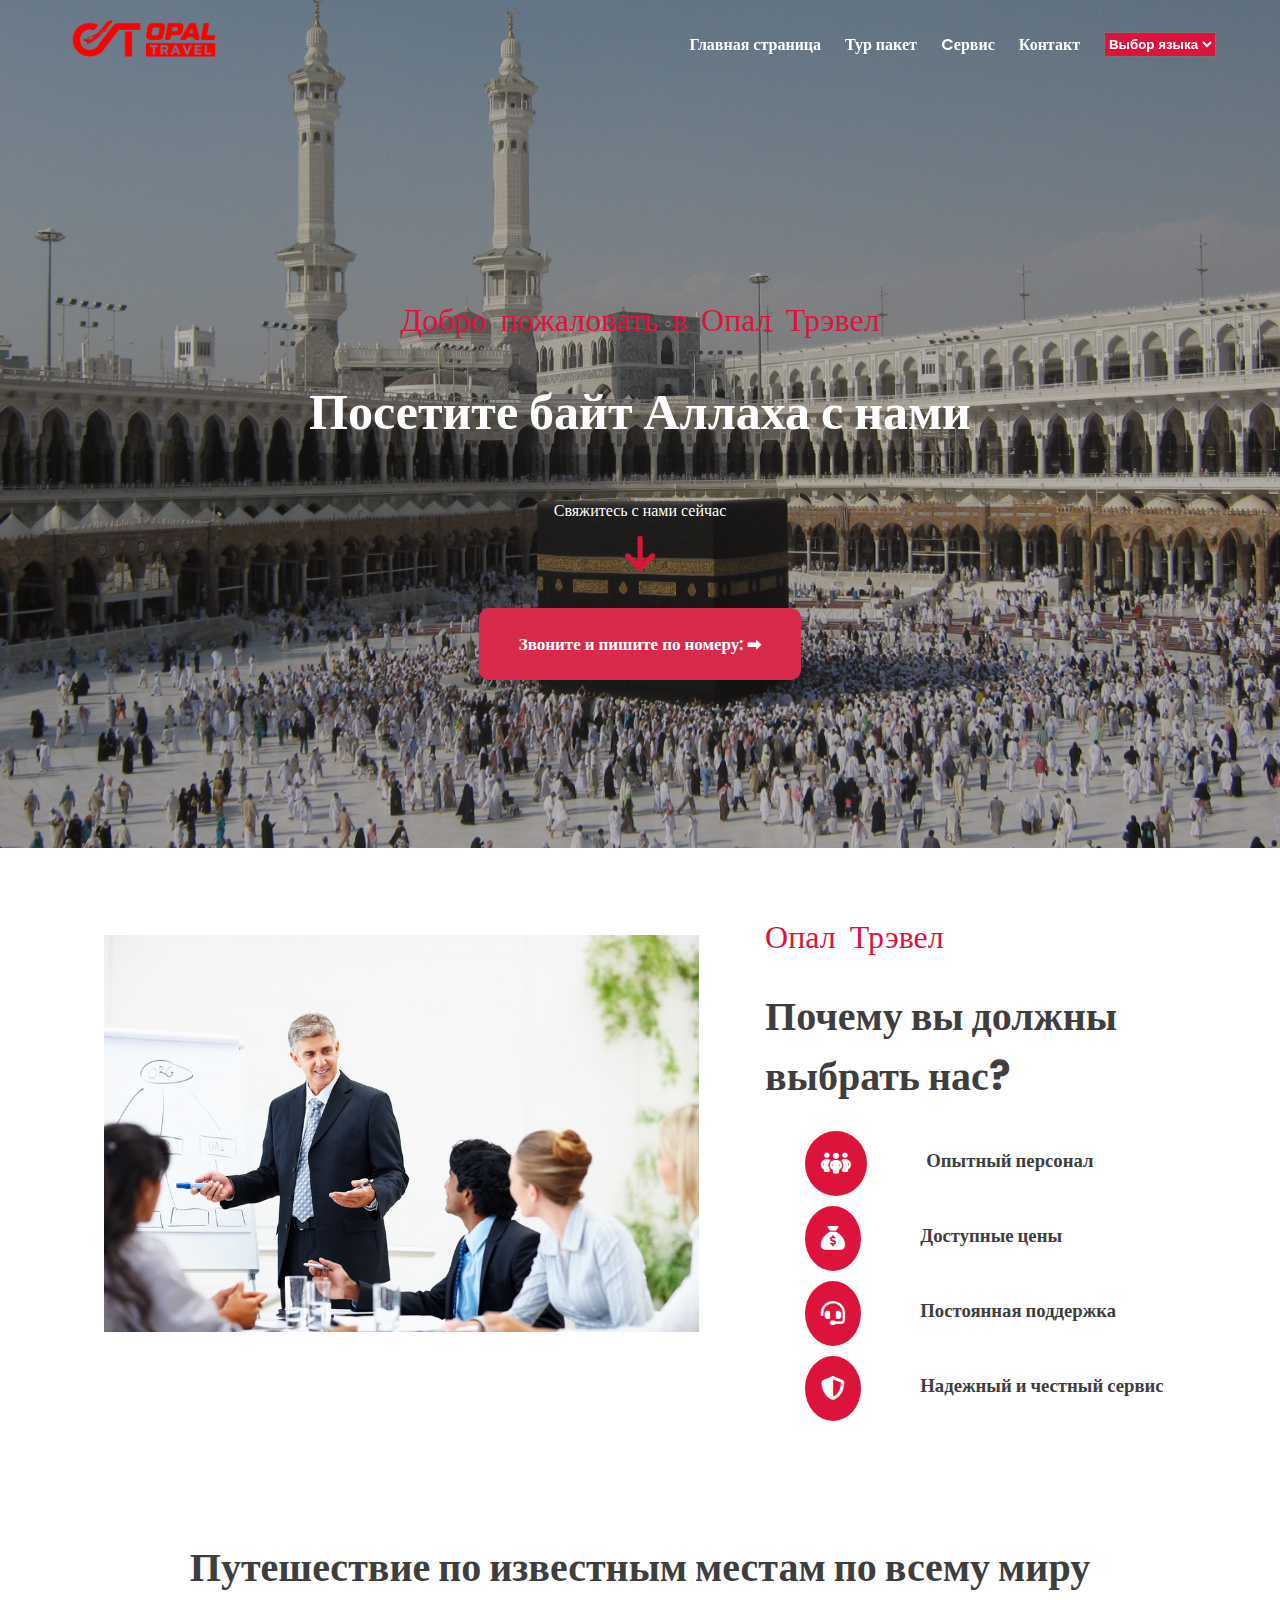
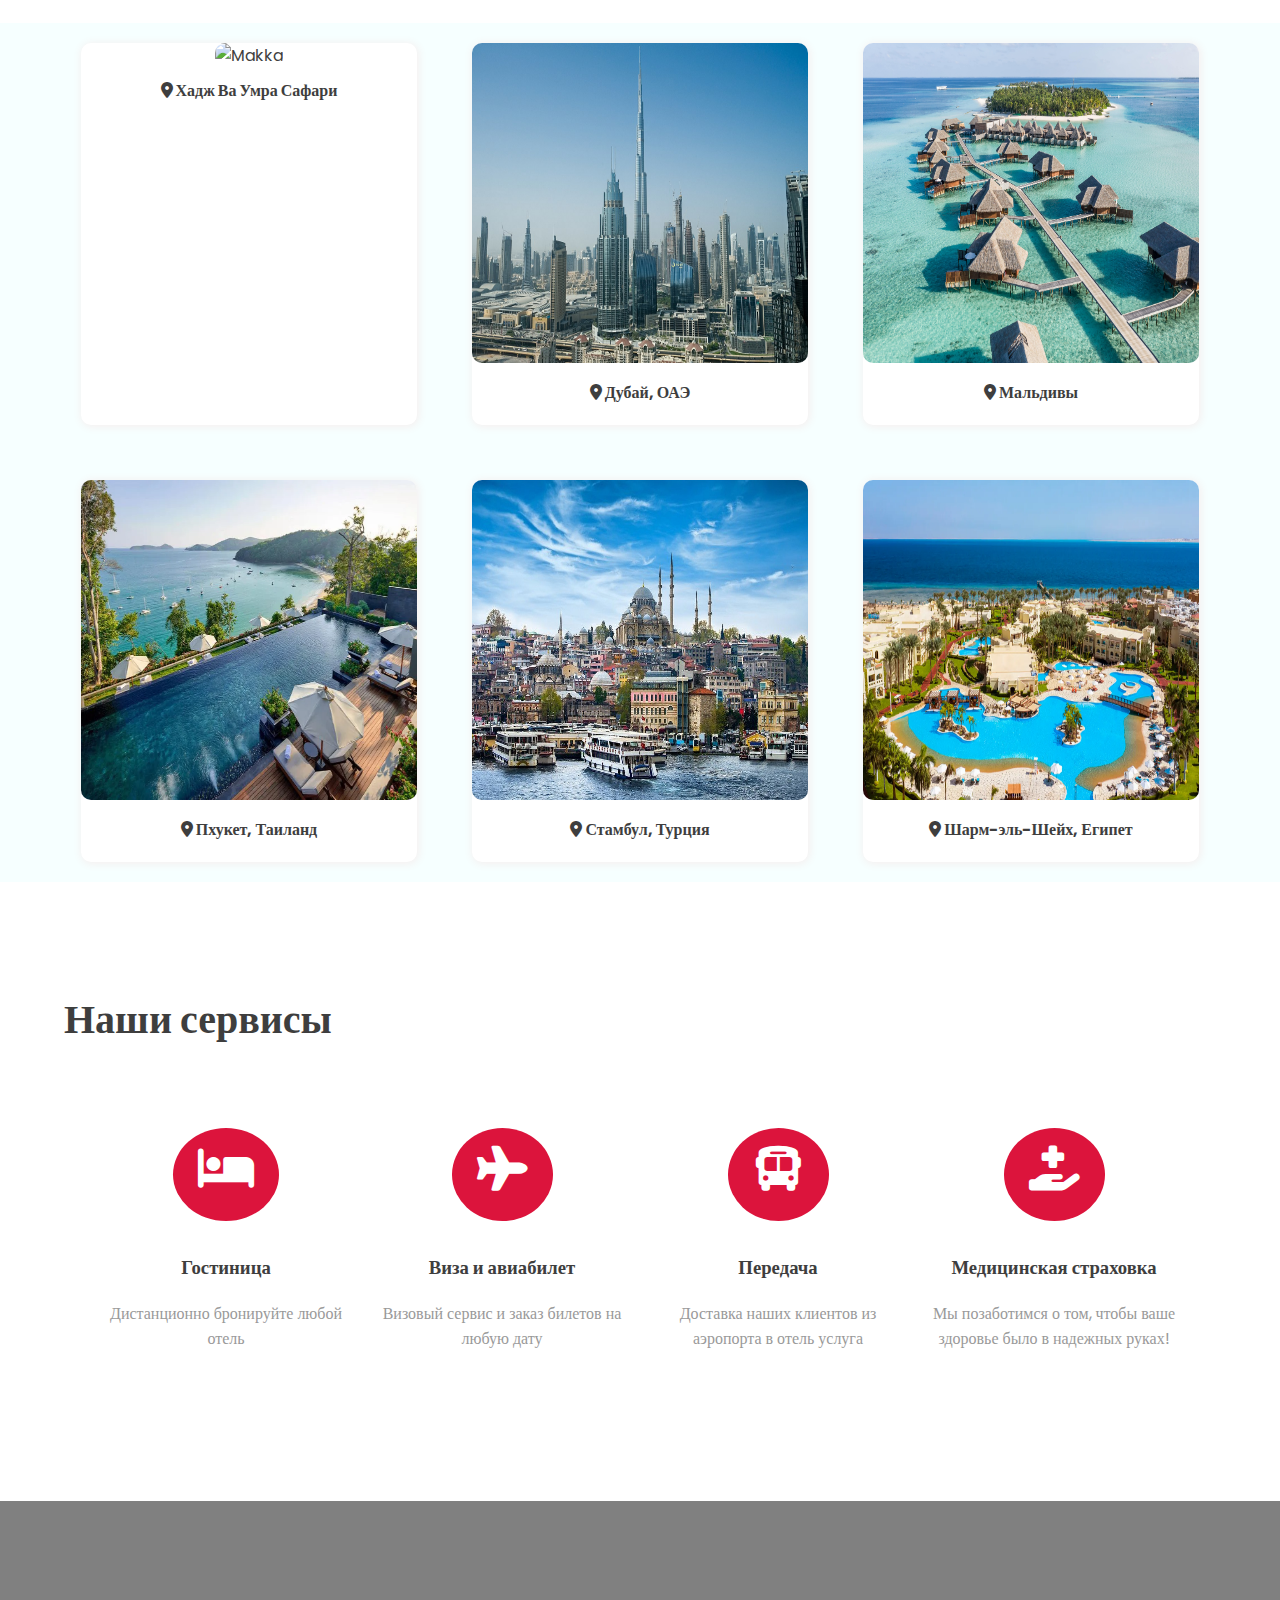
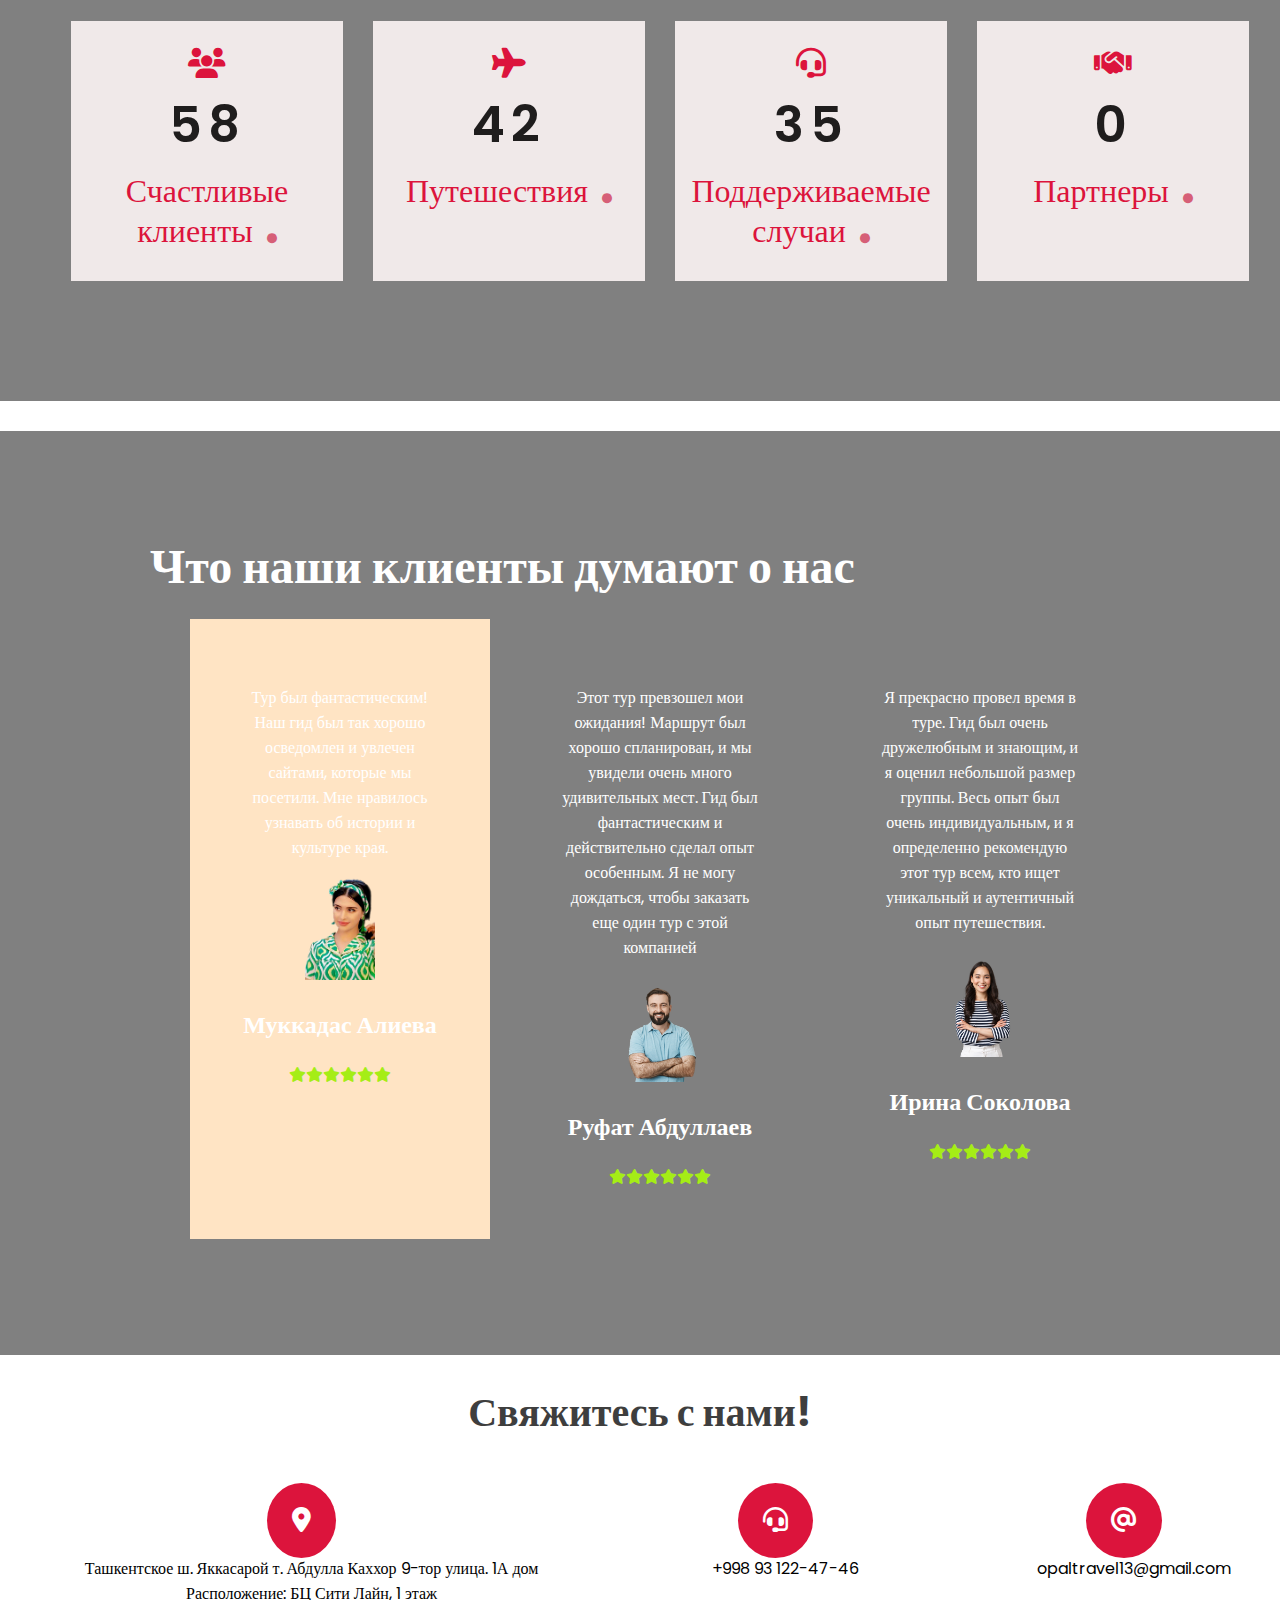
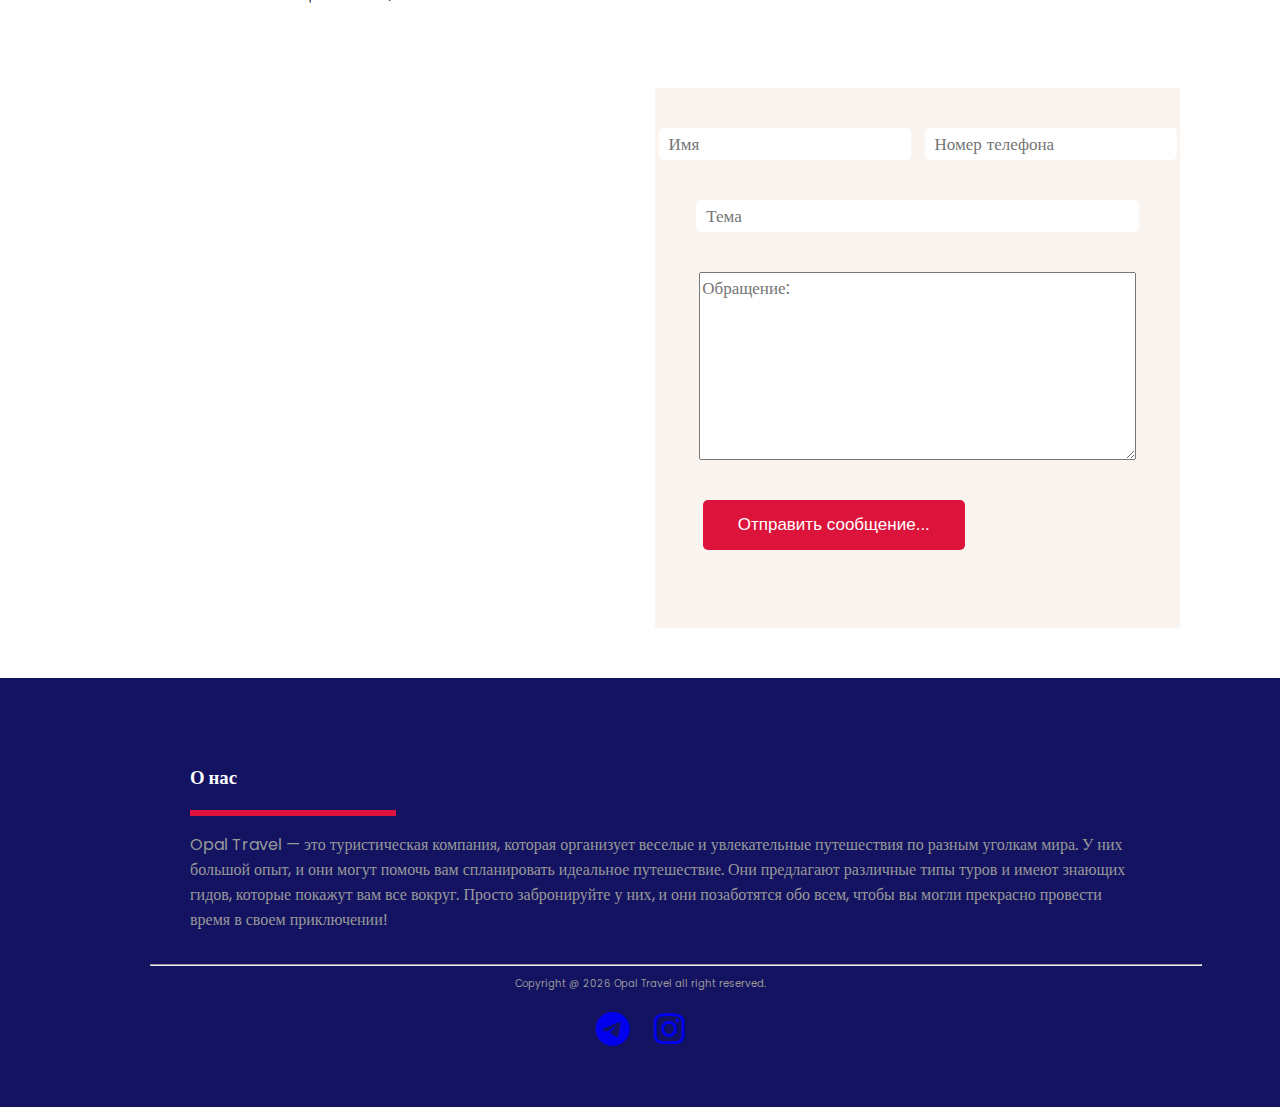
==== commit a202ea9d: "tugatildi proyekt" ====
--- a/index-ru.html
+++ b/index-ru.html
@@ -381,7 +381,10 @@
       <hr width="1050px" />
 
       <div class="socials">
-        <p class="copyright">Copyright @ 2023 KLT Travel all right reserved.</p>
+        <p class="copyright"
+          >Copyright @ <span class="currentYear"></span> Opal Travel all right
+          reserved.</p
+        >
         <a href="https://t.me/OPAL_TRAVELL"
           ><i class="fa-brands fa-telegram"></i
         ></a>
--- a/styles/styles.css
+++ b/styles/styles.css
@@ -281,7 +281,7 @@
   background-color: rgba(241, 248, 246, 0.438);
 }
 
-span {
+main span {
   background-color: crimson;
   padding: 25px;
   border-radius: 60%;
@@ -542,7 +542,7 @@
   color: black;
   display: inline-block;
 }
-#contact-us span {
+main #contact-us span {
   text-align: center;
   padding: 20px 25px;
   font-size: 25px;
